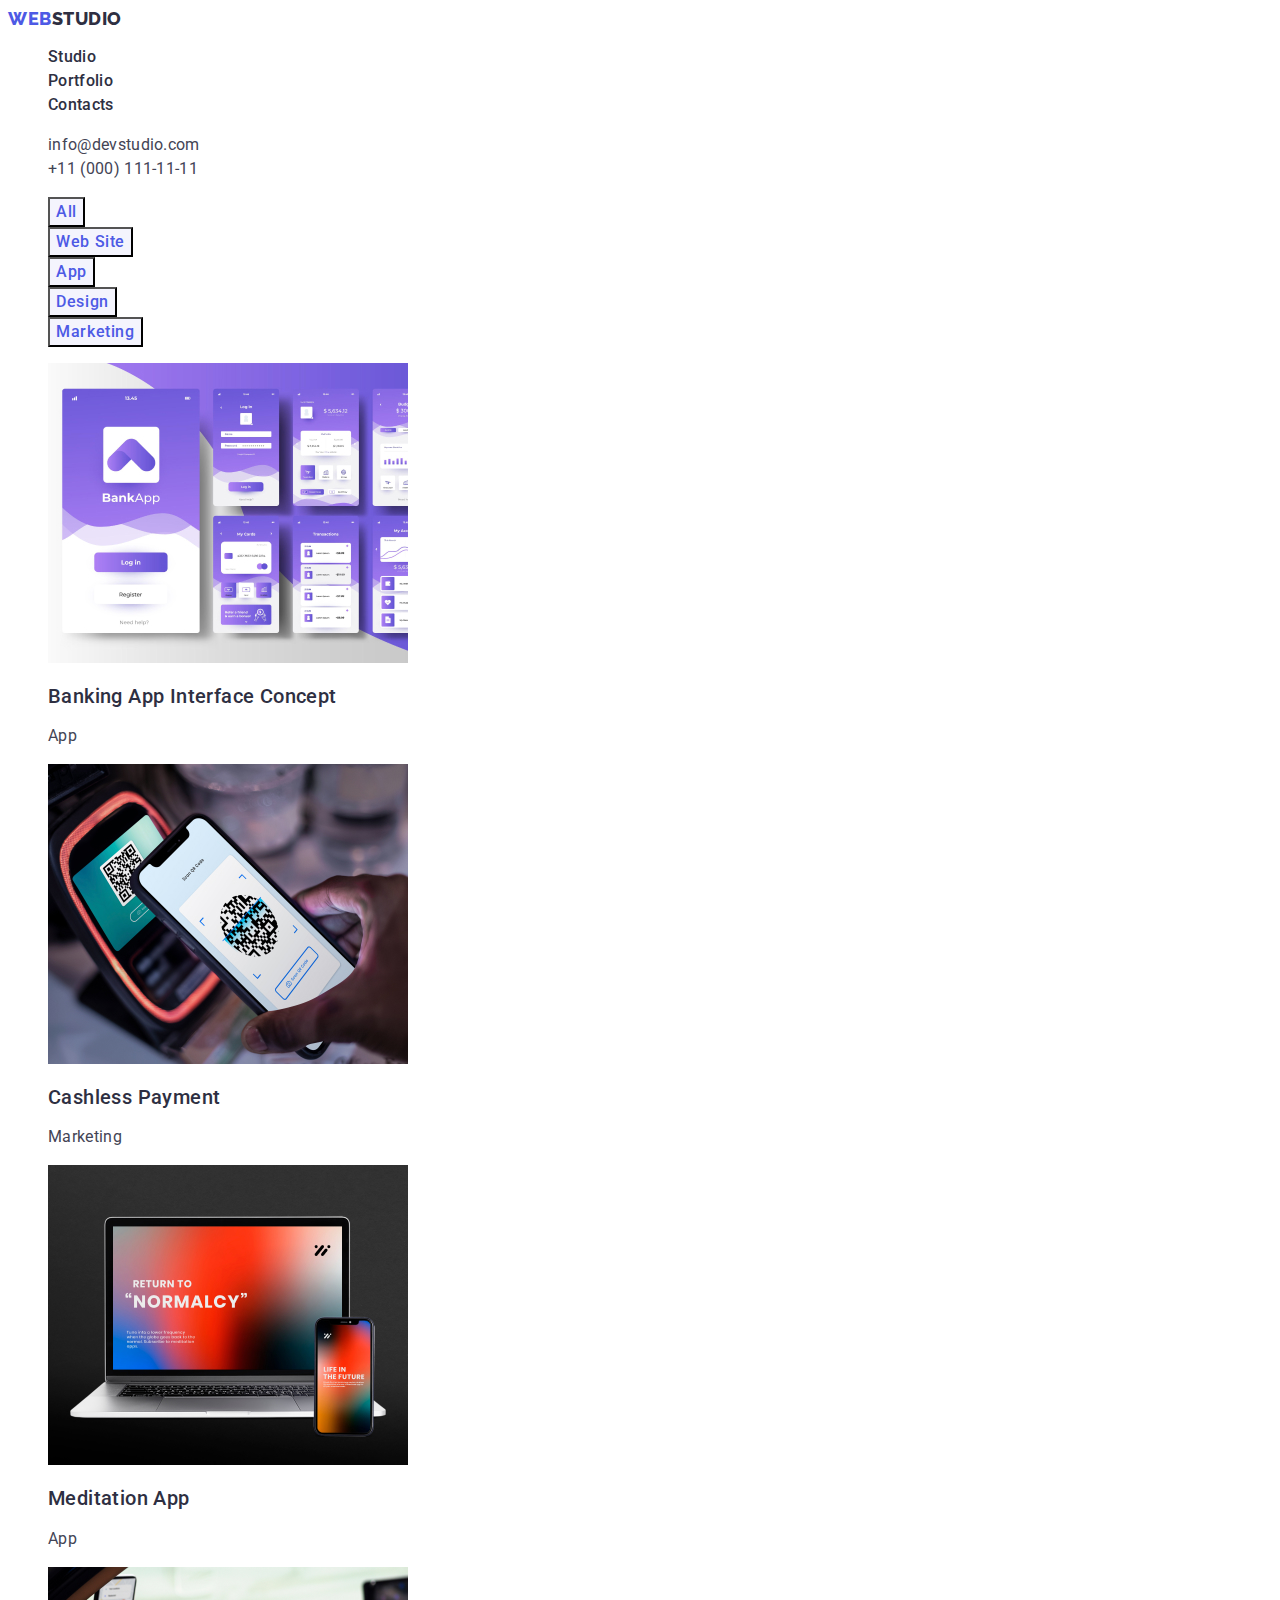
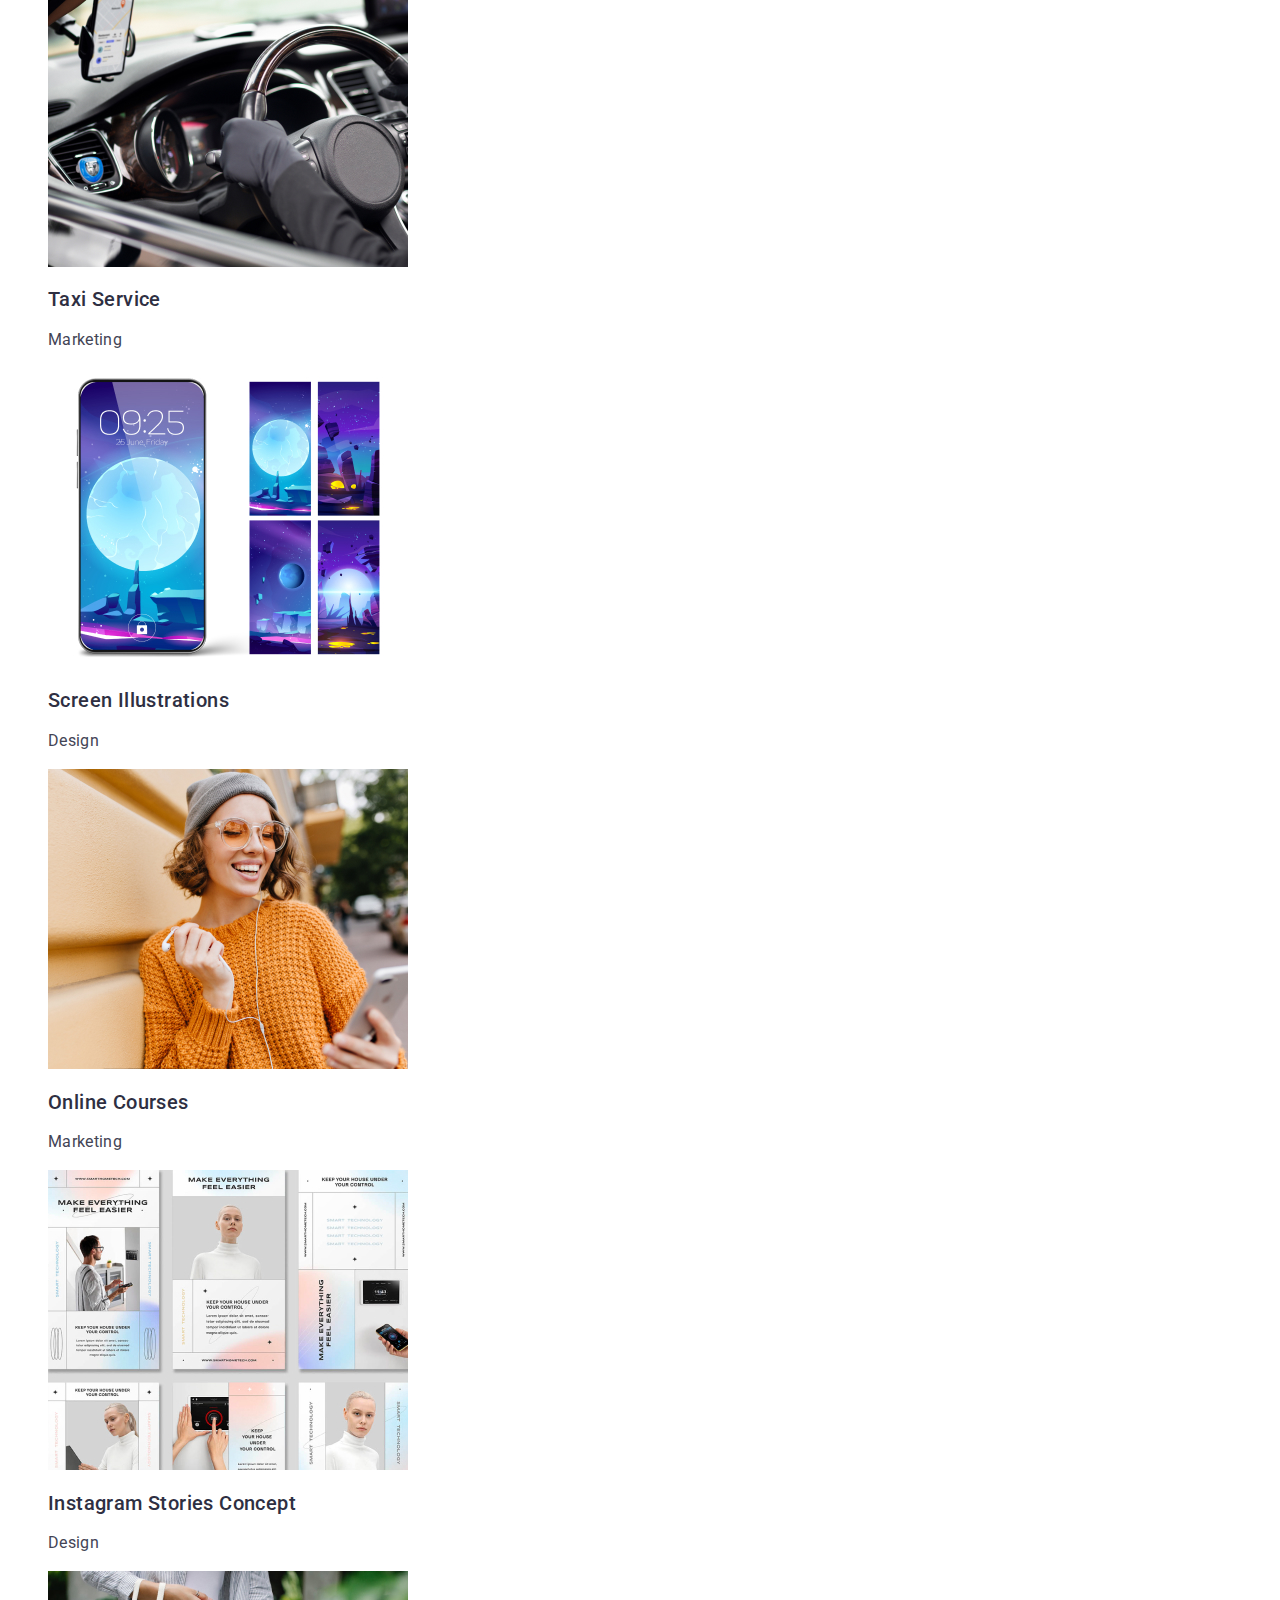
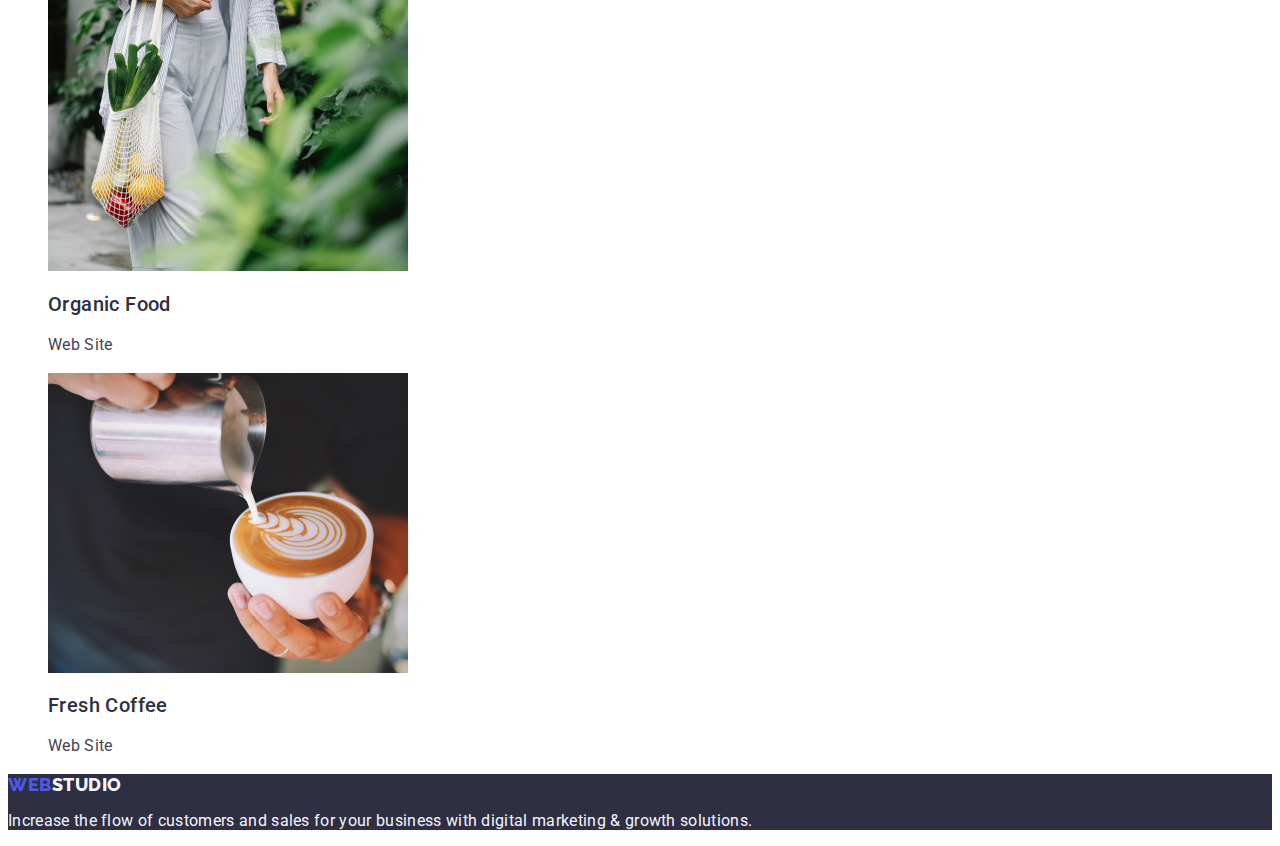
==== portfolio.html @ c773e826 "Initial commit" ====
<!DOCTYPE html>
<html lang="en">
  <head>
    <meta charset="UTF-8" />
    <meta http-equiv="X-UA-Compatible" content="IE=edge" />
    <meta name="viewport" content="width=device-width, initial-scale=1.0" />
    <title>Web Studio</title>
    <!-- Fonts styles -->
    <link rel="preconnect" href="https://fonts.googleapis.com" />
    <link rel="preconnect" href="https://fonts.gstatic.com" crossorigin />
    <link
      href="https://fonts.googleapis.com/css2?family=Raleway:wght@700&family=Roboto:wght@100;400;500&display=swap"
      rel="stylesheet"
    />
    <!-- Custom styles -->
    <link rel="stylesheet" href="./css/styles.css" />
  </head>
  <body>
    <!-- header-section -->
    <header class="header">
      <nav class="header-nav">
        <a class="logo-link link" href="./index.html"
          >Web<span class="web-logo">Studio</span></a
        >
        <ul class="header-nav-list list">
          <li class="header-nav-item">
            <a class="header-link link" href="./index.html">Studio</a>
          </li>
          <li class="header-nav-item">
            <a class="header-link link" href="./portfolio.html">Portfolio</a>
          </li>
          <li class="header-nav-item">
            <a class="header-link link" href="">Contacts</a>
          </li>
        </ul>
      </nav>
      <address class="header-address">
        <ul class="header-address-list list">
          <li class="header-link">
            <a class="header-link link address" href="mailto:info@devstudio.com"
              >info@devstudio.com</a
            >
          </li>
          <li class="header-link">
            <a class="header-link link address" href="tel:+110001111111"
              >+11 (000) 111-11-11</a
            >
          </li>
        </ul>
      </address>
    </header>
    <!-- main section -->
    <main>
      <section class="filter-section">
        <h1 hidden>Filter-button</h1>
        <ul class="button-list list">
          <li class="button-item link">
            <button type="button" class="filter-btn">All</button>
          </li>
          <li>
            <button type="button" class="filter-btn">Web Site</button>
          </li>
          <li>
            <button type="button" class="filter-btn">App</button>
          </li>
          <li>
            <button type="button" class="filter-btn">Design</button>
          </li>
          <li>
            <button type="button" class="filter-btn">Marketing</button>
          </li>
        </ul>
        <ul class="portfolio-list list">
          <li class="portfolio-list-item">
            <a class="portfolio-item link" href="">
              <img
                class="portfolio-img"
                src="./images/portfolio/img-1.jpg"
                width="360"
                height="300"
                alt="Banking App Interface Concept"
              />
              <h2 class="text-title">Banking App Interface Concept</h2>
              <p class="text">App</p>
            </a>
          </li>
          <li class="portfolio-list-item">
            <a class="portfolio-item link" href=""
              ><img
                class="portfolio-img"
                src="./images/portfolio/img-2.jpg"
                width="360"
                height="300"
                alt="Cashless Payment"
              />
              <h2 class="text-title">Cashless Payment</h2>
              <p class="text">Marketing</p>
            </a>
          </li>
          <li class="portfolio-list-item">
            <a class="portfolio-item link" href="">
              <img
                class="portfolio-img"
                src="./images/portfolio/img-3.jpg"
                width="360"
                height="300"
                alt="Meditation App"
              />
              <h2 class="text-title">Meditation App</h2>
              <p class="text">App</p>
              </a
            >
          </li>
          <li class="portfolio-list-item">
            <a class="portfolio-item link" href="">
              <img
                class="portfolio-img"
                src="./images/portfolio/img-4.jpg"
                width="360"
                height="300"
                alt="Taxi Service"
              />
              <h2 class="text-title">Taxi Service</h2>
              <p class="text">Marketing</p>
            </a>
          </li>
          <li class="portfolio-list-item">
            <a class="portfolio-item link" href=""
              ><img
                class="portfolio-img"
                src="./images/portfolio/img-5.jpg"
                width="360"
                height="300"
                alt="Screen Illustrations"
              />
              <h2 class="text-title">Screen Illustrations</h2>
              <p class="text">Design</p>
            </a>
          </li>
          <li class="portfolio-list-item">
            <a class="portfolio-item link" href="">
              <img
                class="portfolio-img"
                src="./images/portfolio/img-6.jpg"
                width="360"
                height="300"
                alt="Online Courses"
              />
              <h2 class="text-title">Online Courses</h2>
              <p class="text">Marketing</p>
            </a>
          </li>
          <li class="portfolio-list-item">
            <a class="portfolio-item link" href="">
              <img
                class="portfolio-img"
                src="./images/portfolio/img-7.jpg"
                width="360"
                height="300"
                alt="Instagram Stories Concept"
              />
              <h2 class="text-title">Instagram Stories Concept</h2>
              <p class="text">Design</p>
            </a>
          </li>
          <li class="portfolio-list-item">
            <a class="portfolio-item link" href="">
              <img
                class="portfolio-img"
                src="./images/portfolio/img-8.jpg"
                width="360"
                height="300"
                alt="Organic Food"
              />
              <h2 class="text-title">Organic Food</h2>
              <p class="text">Web Site</p>
            </a>
          </li>
          <li class="portfolio-list-item">
            <a class="portfolio-item link" href="">
              <img
                class="portfolio-img"
                src="./images/portfolio/img-9.jpg"
                width="360"
                height="300"
                alt="Fresh Coffee"
              />
              <h2 class="text-title">Fresh Coffee</h2>
              <p class="text">Web Site</p>
            </a>
          </li>
        </ul>
      </section>
    </main>
    <!-- footer -->
    <footer class="footer">
      <a class="logo-link link" href="./index.html"
        >Web<span class="footer-logo">Studio</span></a
      >
      <p class="footer-desc">
        Increase the flow of customers and sales for your business with digital
        marketing & growth solutions.
      </p>
    </footer>
  </body>
</html>
---- css/styles.css ----
:root {
  /* Fonts */
  --primary-font: Roboto, sans-serif;
  --second-font: Raleway, sans-serif;
  /* Color */
  --main-tx-cl: #434455;
  --background-cl: #ffffff;
  --web-logo-light: #f4f4fd;
  --link-cl: #2e2f42;
  --address-cl: #434455;
  --activ-cl: #404bbf;
  --hero-cl: #ffffff;
  --logo-cl: #4d5ae5;
}
/**
  |============================
  | Base styles
  |============================
*/
body {
  font-family: var(--primary-font);
  font-size: 16px;
  list-style: 1.5;
  letter-spacing: 0.02em;
  color: var(--main-tx-cl);
  background-color: var(--background-cl);
}
/* reset start */
.link {
  text-decoration: none;
}

.list {
  list-style: none;
}

/**
  |============================
  | Header
  |============================
*/
.logo-link {
  font-family: var(--second-font);
  font-style: normal;
  font-weight: 800;
  font-size: 18px;
  line-height: 1.17;
  display: flex;
  align-items: center;
  letter-spacing: 0.03em;
  text-transform: uppercase;
  color: var(--logo-cl);
}

.web-logo {
  font-family: "Raleway";
  font-style: normal;
  font-weight: 800;
  font-size: 18px;
  line-height: 1.17;
  display: flex;
  align-items: center;
  letter-spacing: 0.03em;
  text-transform: uppercase;
  color: var(--link-cl);
}

.header-link {
  font-family: "Roboto";
  font-style: normal;
  font-weight: 500;
  font-size: 16px;
  line-height: 1.5;
  letter-spacing: 0.02em;
  color: var(--link-cl);
}

.header-link:hover,
.header-link:focus {
  color: var(--activ-cl);
}

.header-address {
  font-style: normal;
  line-height: 1.5;
  color: var(--address-cl);
}

.header-address > .header-link {
  color: var(--address-cl);
}

.header-mail:hover,
.header-mail:focus {
  color: var(--activ-cl);
}

/**
  |============================
  | Hero
  |============================
*/

.hero-section {
  background-color: var(--link-cl);
}
.hero-title {
  font-size: 56px;
  line-height: 1.07;
  text-align: center;
  letter-spacing: 0.02em;
  color: var(--hero-cl);
}

.hero-btn {
  background: #4d5ae5;
  font-family: var(--primary-font);
  font-weight: 500;
  font-size: 16px;
  line-height: 1.5;
  letter-spacing: 0.04em;
  color: var(--hero-cl);
  cursor: pointer;
}

.address {
  color: var(--address-cl);
  font-weight: 400;
}

.hero-btn:hover,
.hero-btn:focus {
  color: var(--hero-cl);
  background-color: var(--activ-cl);
}

/**
  |============================
  | About
  |============================
*/
.about-heading {
  font-weight: 500;
  font-size: 20px;
  line-height: 1.2;
  letter-spacing: 0.02em;
  color: var(--link-cl);
}
.about-desc {
  line-height: 1.5;
}

/**
  |============================
  | Portfolio
  |============================
*/

.portfolio-title {
  font-size: 36px;
  line-height: 1.11;
  text-align: center;
  text-transform: capitalize;
  color: var(--link-cl);
}

/**
  |============================
  | Team
  |============================
*/

.team {
  background: #f4f4fd;
}
.team-title {
  font-size: 36px;
  line-height: 1.11;
  text-align: center;
  letter-spacing: 0.02em;
  text-transform: capitalize;
  color: var(--link-cl);
}

.team-list-item {
  background-color: #ffffff;
}
.team-name {
  font-weight: 500;
  font-size: 20px;
  line-height: 1.2;
  letter-spacing: 0.02em;
  color: var(--link-cl);
}
.team-desc {
  line-height: 1.5;
}

/**
  |============================
  | Footer
  |============================
*/
.footer {
  color: var(--web-logo-light);
  background-color: var(--link-cl);
}

.footer-logo {
  color: var(--web-logo-light);
}

/**
  |============================
  | Portfolio section
  |============================
*/

.filter-btn {
  font-family: var(--primary-font);
  font-weight: 500;
  font-size: 16px;
  line-height: 1.5;
  letter-spacing: 0.04em;
  color: var(--logo-cl);
  background-color: var(--web-logo-light);
  cursor: pointer;
}

.filter-btn:hover,
.filter-btn:focus {
  color: var(--background-cl);
  background-color: var(--activ-cl);
}

.text-title{
font-weight: 500;
font-size: 20px;
line-height: 1.2;
letter-spacing: 0.02em;
color:var(--link-cl);
}

.text{
line-height: 1.5;
color:var(--main-tx-cl)
}
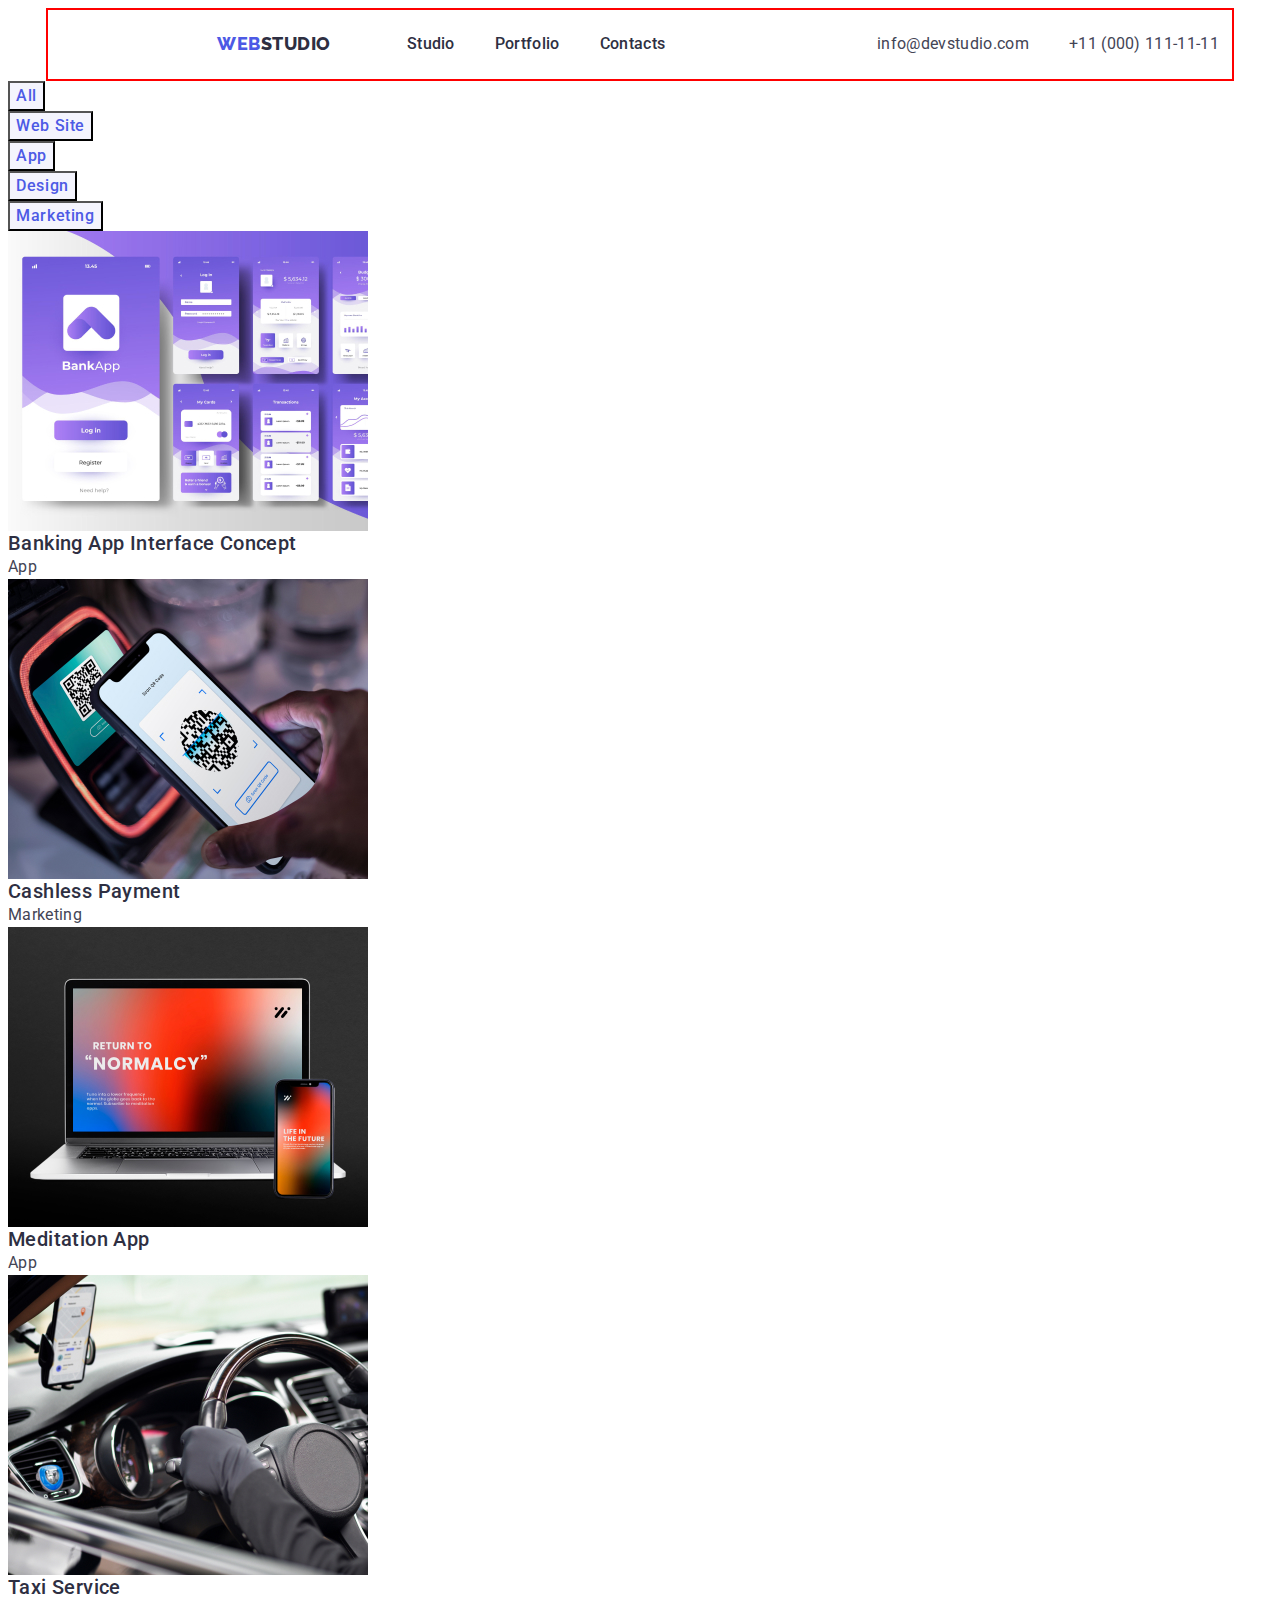
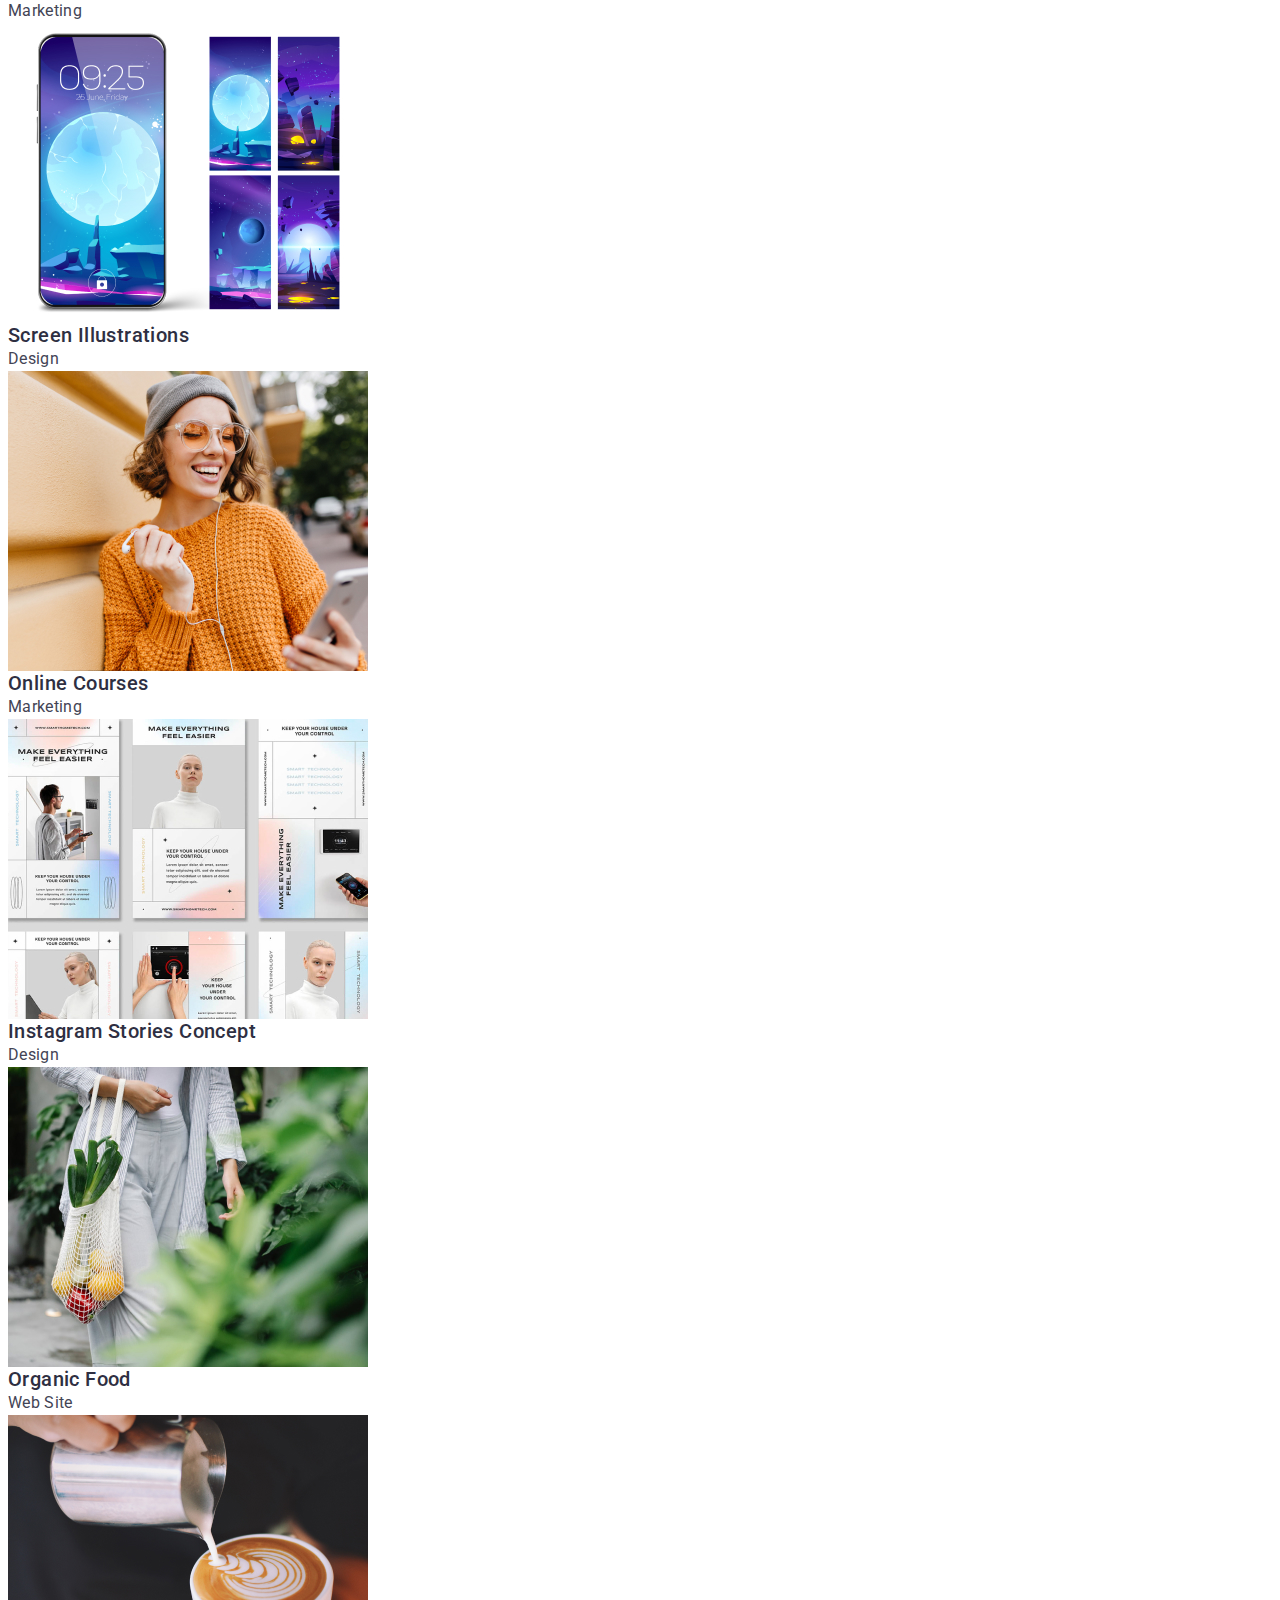
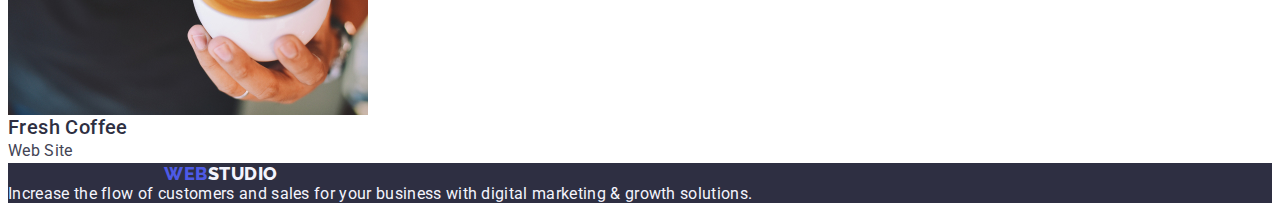
==== commit fcb1c27a: "header portfol" ====
--- a/portfolio.html
+++ b/portfolio.html
@@ -12,42 +12,54 @@
       href="https://fonts.googleapis.com/css2?family=Raleway:wght@700&family=Roboto:wght@100;400;500&display=swap"
       rel="stylesheet"
     />
+    <!-- Normalize -->
+    <link
+      rel="stylesheet"
+      href="https://cdnjs.cloudflare.com/ajax/libs/modern-normalize/1.1.0/modern-normalize.min.css"
+      integrity="sha512-wpPYUAdjBVSE4KJnH1VR1HeZfpl1ub8YT/NKx4PuQ5NmX2tKuGu6U/JRp5y+Y8XG2tV+wKQpNHVUX03MfMFn9Q=="
+      crossorigin="anonymous"
+      referrerpolicy="no-referrer"
+    />
     <!-- Custom styles -->
     <link rel="stylesheet" href="./css/styles.css" />
   </head>
   <body>
     <!-- header-section -->
     <header class="header">
-      <nav class="header-nav">
-        <a class="logo-link link" href="./index.html"
-          >Web<span class="web-logo">Studio</span></a
-        >
-        <ul class="header-nav-list list">
-          <li class="header-nav-item">
-            <a class="header-link link" href="./index.html">Studio</a>
-          </li>
-          <li class="header-nav-item">
-            <a class="header-link link" href="./portfolio.html">Portfolio</a>
-          </li>
-          <li class="header-nav-item">
-            <a class="header-link link" href="">Contacts</a>
-          </li>
-        </ul>
-      </nav>
-      <address class="header-address">
-        <ul class="header-address-list list">
-          <li class="header-link">
-            <a class="header-link link address" href="mailto:info@devstudio.com"
-              >info@devstudio.com</a
-            >
-          </li>
-          <li class="header-link">
-            <a class="header-link link address" href="tel:+110001111111"
-              >+11 (000) 111-11-11</a
-            >
-          </li>
-        </ul>
-      </address>
+      <div class="header-container container">
+        <nav class="header-nav">
+          <a class="logo-link link" href="./index.html"
+            >Web<span class="web-logo">Studio</span></a
+          >
+          <ul class="header-nav-list list">
+            <li class="header-nav-item">
+              <a class="header-link link" href="./index.html">Studio</a>
+            </li>
+            <li class="header-nav-item">
+              <a class="header-link link" href="./portfolio.html">Portfolio</a>
+            </li>
+            <li class="header-nav-item">
+              <a class="header-link link" href="">Contacts</a>
+            </li>
+          </ul>
+        </nav>
+        <address class="header-address">
+          <ul class="header-address-list list">
+            <li class="header-link">
+              <a
+                class="header-link link address"
+                href="mailto:info@devstudio.com"
+                >info@devstudio.com</a
+              >
+            </li>
+            <li class="header-link">
+              <a class="header-link link address" href="tel:+110001111111"
+                >+11 (000) 111-11-11</a
+              >
+            </li>
+          </ul>
+        </address>
+      </div>
     </header>
     <!-- main section -->
     <main>
--- a/css/styles.css
+++ b/css/styles.css
@@ -26,12 +26,41 @@
   background-color: var(--background-cl);
 }
 /* reset start */
+h1,
+h2,
+h3,
+h4,
+h5,
+h6,
+p {
+  margin: 0;
+}
+
+img {
+  display: block;
+}
+
 .link {
   text-decoration: none;
 }
 
 .list {
   list-style: none;
+  padding: 0;
+  margin: 0;
+}
+
+button {
+  cursor: pointer;
+}
+
+.container {
+  width: 1158px;
+  padding: 0 15px;
+  margin: 0 auto;
+
+  outline: 2px solid red;
+  outline-offset: -2px;
 }
 
 /**
@@ -50,7 +79,29 @@
   letter-spacing: 0.03em;
   text-transform: uppercase;
   color: var(--logo-cl);
-}
+  margin-left: 156px;
+  margin-right: 76px;
+}
+
+
+.header-nav {
+  display: flex;
+  align-items: center;
+}
+
+.header-nav-list{
+  display: flex;
+  gap: 40px;
+}
+
+.header-nav-item{
+  padding: 24px 0;
+}
+
+
+
+
+
 
 .web-logo {
   font-family: "Raleway";
@@ -84,7 +135,14 @@
   font-style: normal;
   line-height: 1.5;
   color: var(--address-cl);
-}
+  margin-left: auto;
+}
+
+.header-address-list{
+  display: flex;
+  gap: 40px;
+} 
+
 
 .header-address > .header-link {
   color: var(--address-cl);
@@ -93,6 +151,12 @@
 .header-mail:hover,
 .header-mail:focus {
   color: var(--activ-cl);
+}
+
+.header-container {
+  display: flex;
+  align-items: center;
+  border-bottom: 1px solid #e7e9fc;
 }
 
 /**
@@ -233,15 +297,15 @@
   background-color: var(--activ-cl);
 }
 
-.text-title{
-font-weight: 500;
-font-size: 20px;
-line-height: 1.2;
-letter-spacing: 0.02em;
-color:var(--link-cl);
-}
-
-.text{
-line-height: 1.5;
-color:var(--main-tx-cl)
-}
+.text-title {
+  font-weight: 500;
+  font-size: 20px;
+  line-height: 1.2;
+  letter-spacing: 0.02em;
+  color: var(--link-cl);
+}
+
+.text {
+  line-height: 1.5;
+  color: var(--main-tx-cl);
+}
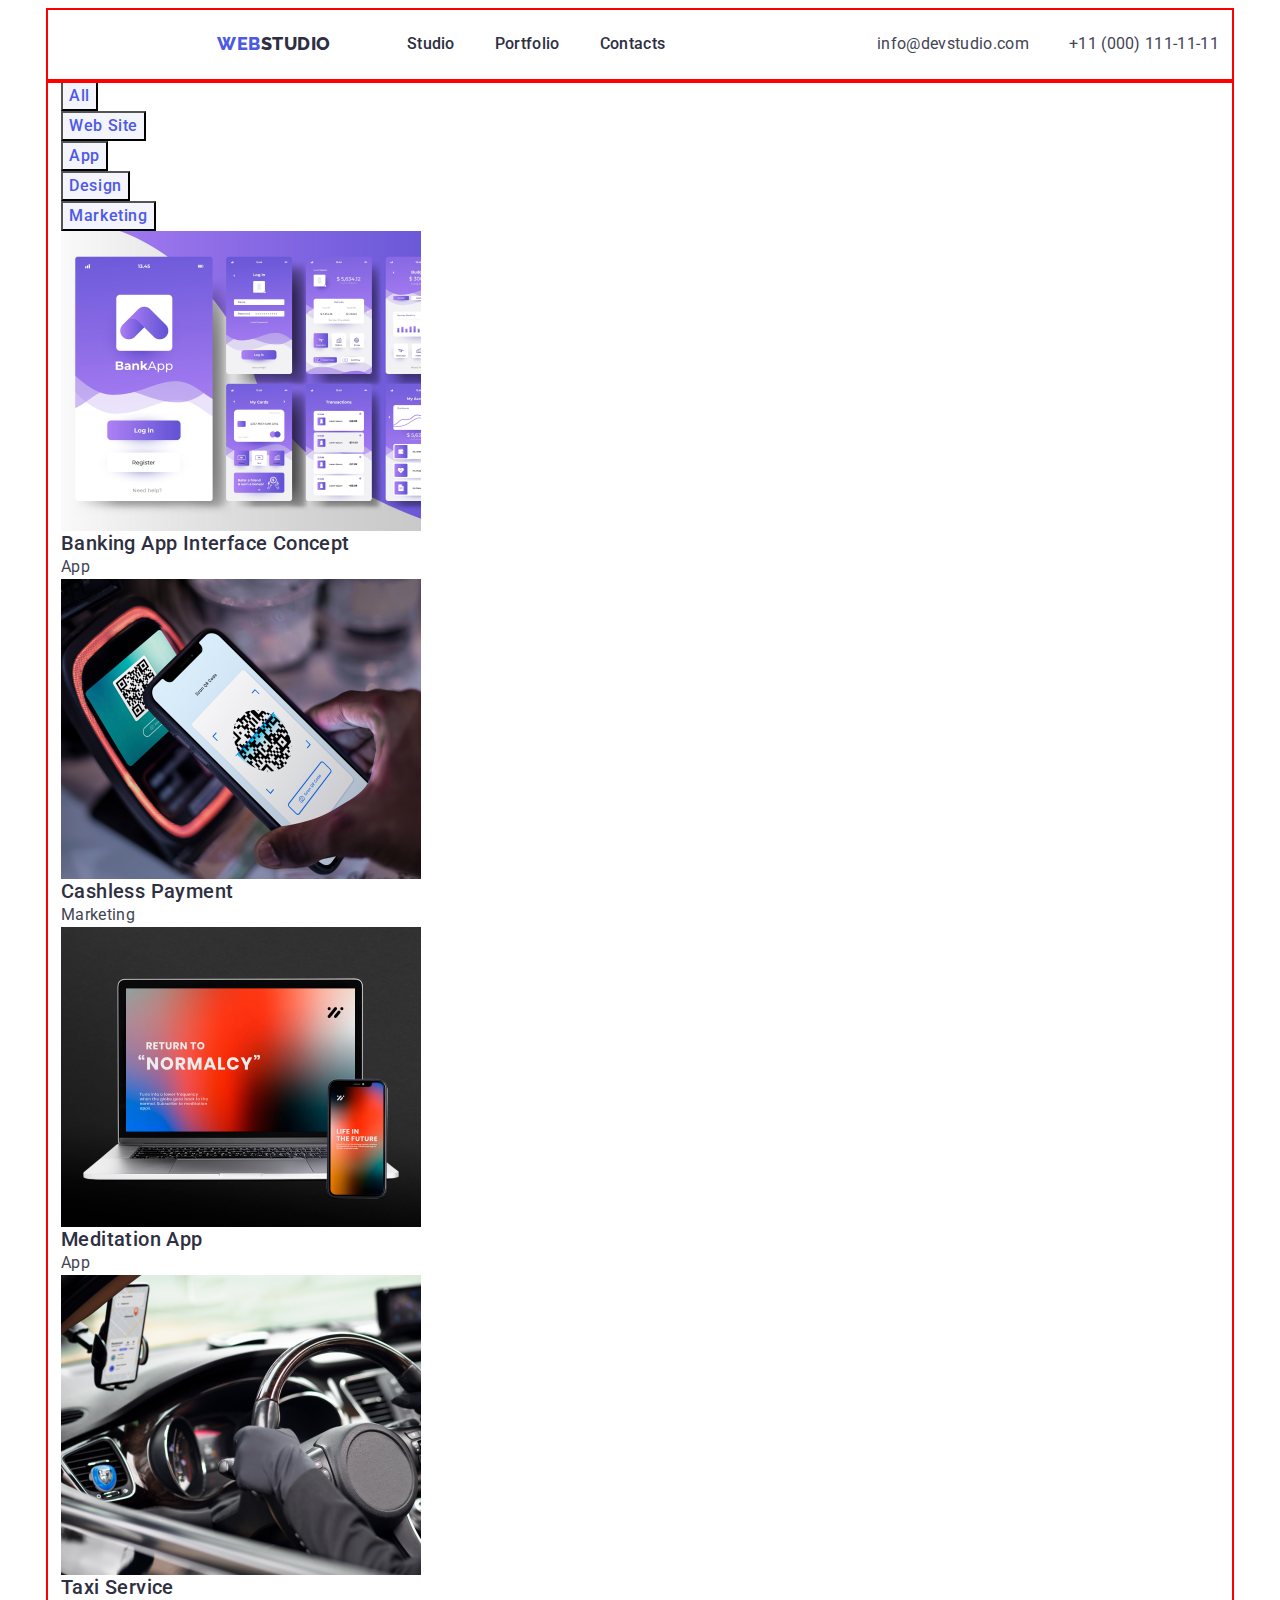
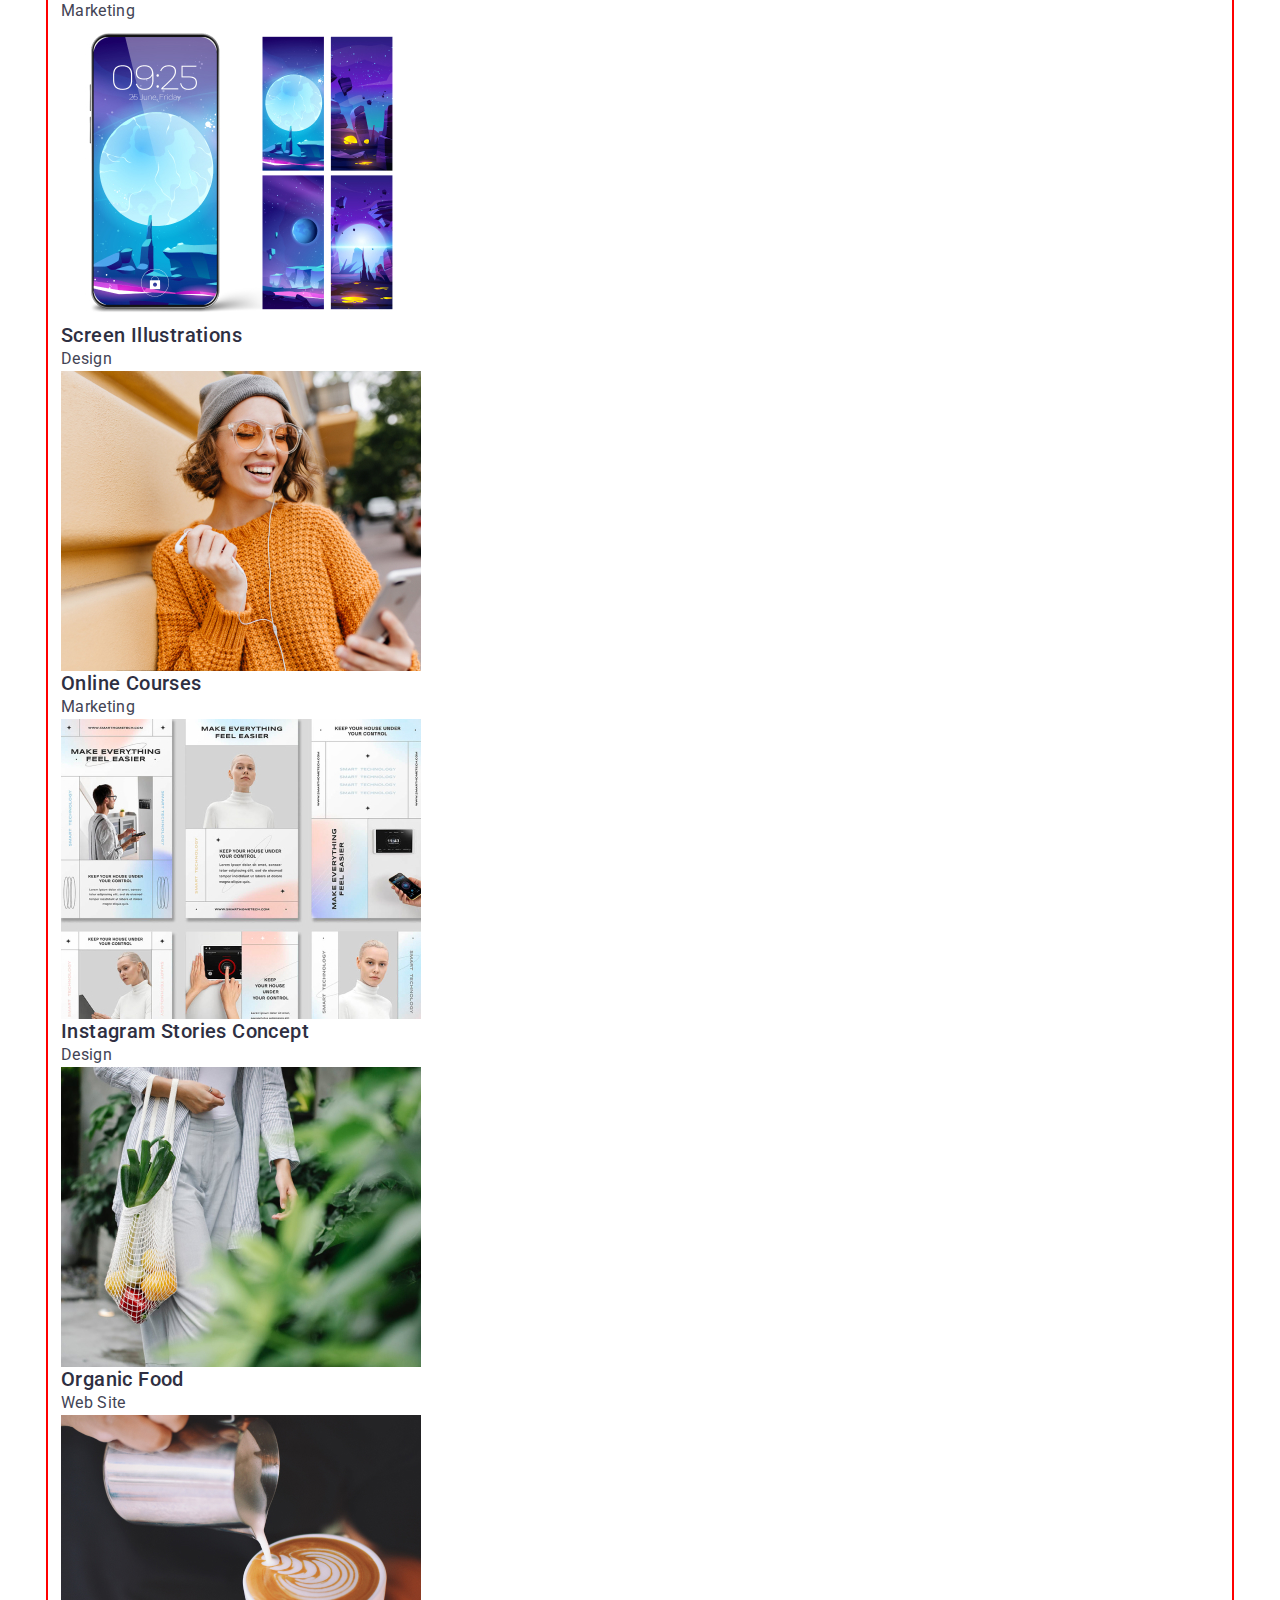
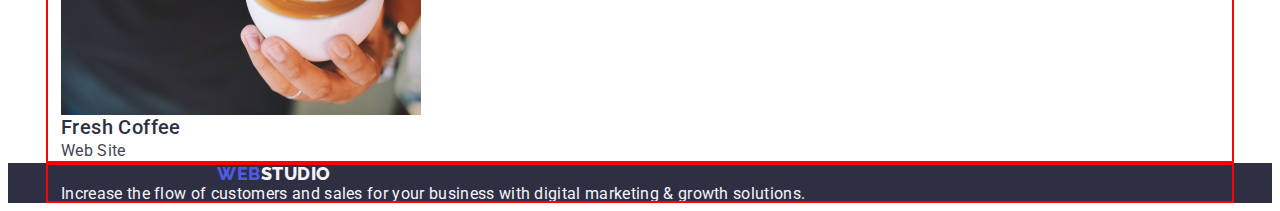
==== commit ba5de0a2: "Update portfolio.html" ====
--- a/portfolio.html
+++ b/portfolio.html
@@ -64,155 +64,159 @@
     <!-- main section -->
     <main>
       <section class="filter-section">
-        <h1 hidden>Filter-button</h1>
-        <ul class="button-list list">
-          <li class="button-item link">
-            <button type="button" class="filter-btn">All</button>
-          </li>
-          <li>
-            <button type="button" class="filter-btn">Web Site</button>
-          </li>
-          <li>
-            <button type="button" class="filter-btn">App</button>
-          </li>
-          <li>
-            <button type="button" class="filter-btn">Design</button>
-          </li>
-          <li>
-            <button type="button" class="filter-btn">Marketing</button>
-          </li>
-        </ul>
-        <ul class="portfolio-list list">
-          <li class="portfolio-list-item">
-            <a class="portfolio-item link" href="">
-              <img
-                class="portfolio-img"
-                src="./images/portfolio/img-1.jpg"
-                width="360"
-                height="300"
-                alt="Banking App Interface Concept"
-              />
-              <h2 class="text-title">Banking App Interface Concept</h2>
-              <p class="text">App</p>
-            </a>
-          </li>
-          <li class="portfolio-list-item">
-            <a class="portfolio-item link" href=""
-              ><img
-                class="portfolio-img"
-                src="./images/portfolio/img-2.jpg"
-                width="360"
-                height="300"
-                alt="Cashless Payment"
-              />
-              <h2 class="text-title">Cashless Payment</h2>
-              <p class="text">Marketing</p>
-            </a>
-          </li>
-          <li class="portfolio-list-item">
-            <a class="portfolio-item link" href="">
-              <img
-                class="portfolio-img"
-                src="./images/portfolio/img-3.jpg"
-                width="360"
-                height="300"
-                alt="Meditation App"
-              />
-              <h2 class="text-title">Meditation App</h2>
-              <p class="text">App</p>
-              </a
-            >
-          </li>
-          <li class="portfolio-list-item">
-            <a class="portfolio-item link" href="">
-              <img
-                class="portfolio-img"
-                src="./images/portfolio/img-4.jpg"
-                width="360"
-                height="300"
-                alt="Taxi Service"
-              />
-              <h2 class="text-title">Taxi Service</h2>
-              <p class="text">Marketing</p>
-            </a>
-          </li>
-          <li class="portfolio-list-item">
-            <a class="portfolio-item link" href=""
-              ><img
-                class="portfolio-img"
-                src="./images/portfolio/img-5.jpg"
-                width="360"
-                height="300"
-                alt="Screen Illustrations"
-              />
-              <h2 class="text-title">Screen Illustrations</h2>
-              <p class="text">Design</p>
-            </a>
-          </li>
-          <li class="portfolio-list-item">
-            <a class="portfolio-item link" href="">
-              <img
-                class="portfolio-img"
-                src="./images/portfolio/img-6.jpg"
-                width="360"
-                height="300"
-                alt="Online Courses"
-              />
-              <h2 class="text-title">Online Courses</h2>
-              <p class="text">Marketing</p>
-            </a>
-          </li>
-          <li class="portfolio-list-item">
-            <a class="portfolio-item link" href="">
-              <img
-                class="portfolio-img"
-                src="./images/portfolio/img-7.jpg"
-                width="360"
-                height="300"
-                alt="Instagram Stories Concept"
-              />
-              <h2 class="text-title">Instagram Stories Concept</h2>
-              <p class="text">Design</p>
-            </a>
-          </li>
-          <li class="portfolio-list-item">
-            <a class="portfolio-item link" href="">
-              <img
-                class="portfolio-img"
-                src="./images/portfolio/img-8.jpg"
-                width="360"
-                height="300"
-                alt="Organic Food"
-              />
-              <h2 class="text-title">Organic Food</h2>
-              <p class="text">Web Site</p>
-            </a>
-          </li>
-          <li class="portfolio-list-item">
-            <a class="portfolio-item link" href="">
-              <img
-                class="portfolio-img"
-                src="./images/portfolio/img-9.jpg"
-                width="360"
-                height="300"
-                alt="Fresh Coffee"
-              />
-              <h2 class="text-title">Fresh Coffee</h2>
-              <p class="text">Web Site</p>
-            </a>
-          </li>
-        </ul>
+        <div class="container">
+          <h1 hidden>Filter-button</h1>
+          <ul class="button-list list">
+            <li class="button-item link">
+              <button type="button" class="filter-btn">All</button>
+            </li>
+            <li>
+              <button type="button" class="filter-btn">Web Site</button>
+            </li>
+            <li>
+              <button type="button" class="filter-btn">App</button>
+            </li>
+            <li>
+              <button type="button" class="filter-btn">Design</button>
+            </li>
+            <li>
+              <button type="button" class="filter-btn">Marketing</button>
+            </li>
+          </ul>
+          <ul class="portfolio-list list">
+            <li class="portfolio-list-item">
+              <a class="portfolio-item link" href="">
+                <img
+                  class="portfolio-img"
+                  src="./images/portfolio/img-1.jpg"
+                  width="360"
+                  height="300"
+                  alt="Banking App Interface Concept"
+                />
+                <h2 class="text-title">Banking App Interface Concept</h2>
+                <p class="text">App</p>
+              </a>
+            </li>
+            <li class="portfolio-list-item">
+              <a class="portfolio-item link" href=""
+                ><img
+                  class="portfolio-img"
+                  src="./images/portfolio/img-2.jpg"
+                  width="360"
+                  height="300"
+                  alt="Cashless Payment"
+                />
+                <h2 class="text-title">Cashless Payment</h2>
+                <p class="text">Marketing</p>
+              </a>
+            </li>
+            <li class="portfolio-list-item">
+              <a class="portfolio-item link" href="">
+                <img
+                  class="portfolio-img"
+                  src="./images/portfolio/img-3.jpg"
+                  width="360"
+                  height="300"
+                  alt="Meditation App"
+                />
+                <h2 class="text-title">Meditation App</h2>
+                <p class="text">App</p>
+                </a
+              >
+            </li>
+            <li class="portfolio-list-item">
+              <a class="portfolio-item link" href="">
+                <img
+                  class="portfolio-img"
+                  src="./images/portfolio/img-4.jpg"
+                  width="360"
+                  height="300"
+                  alt="Taxi Service"
+                />
+                <h2 class="text-title">Taxi Service</h2>
+                <p class="text">Marketing</p>
+              </a>
+            </li>
+            <li class="portfolio-list-item">
+              <a class="portfolio-item link" href=""
+                ><img
+                  class="portfolio-img"
+                  src="./images/portfolio/img-5.jpg"
+                  width="360"
+                  height="300"
+                  alt="Screen Illustrations"
+                />
+                <h2 class="text-title">Screen Illustrations</h2>
+                <p class="text">Design</p>
+              </a>
+            </li>
+            <li class="portfolio-list-item">
+              <a class="portfolio-item link" href="">
+                <img
+                  class="portfolio-img"
+                  src="./images/portfolio/img-6.jpg"
+                  width="360"
+                  height="300"
+                  alt="Online Courses"
+                />
+                <h2 class="text-title">Online Courses</h2>
+                <p class="text">Marketing</p>
+              </a>
+            </li>
+            <li class="portfolio-list-item">
+              <a class="portfolio-item link" href="">
+                <img
+                  class="portfolio-img"
+                  src="./images/portfolio/img-7.jpg"
+                  width="360"
+                  height="300"
+                  alt="Instagram Stories Concept"
+                />
+                <h2 class="text-title">Instagram Stories Concept</h2>
+                <p class="text">Design</p>
+              </a>
+            </li>
+            <li class="portfolio-list-item">
+              <a class="portfolio-item link" href="">
+                <img
+                  class="portfolio-img"
+                  src="./images/portfolio/img-8.jpg"
+                  width="360"
+                  height="300"
+                  alt="Organic Food"
+                />
+                <h2 class="text-title">Organic Food</h2>
+                <p class="text">Web Site</p>
+              </a>
+            </li>
+            <li class="portfolio-list-item">
+              <a class="portfolio-item link" href="">
+                <img
+                  class="portfolio-img"
+                  src="./images/portfolio/img-9.jpg"
+                  width="360"
+                  height="300"
+                  alt="Fresh Coffee"
+                />
+                <h2 class="text-title">Fresh Coffee</h2>
+                <p class="text">Web Site</p>
+              </a>
+            </li>
+          </ul>
+        </div>
       </section>
     </main>
     <!-- footer -->
     <footer class="footer">
-      <a class="logo-link link" href="./index.html"
-        >Web<span class="footer-logo">Studio</span></a
-      >
-      <p class="footer-desc">
-        Increase the flow of customers and sales for your business with digital
-        marketing & growth solutions.
-      </p>
+      <div class="container">
+        <a class="logo-link link" href="./index.html"
+          >Web<span class="footer-logo">Studio</span></a
+        >
+        <p class="footer-desc">
+          Increase the flow of customers and sales for your business with digital
+          marketing & growth solutions.
+        </p>
+      </div>
     </footer>
   </body>
 </html>
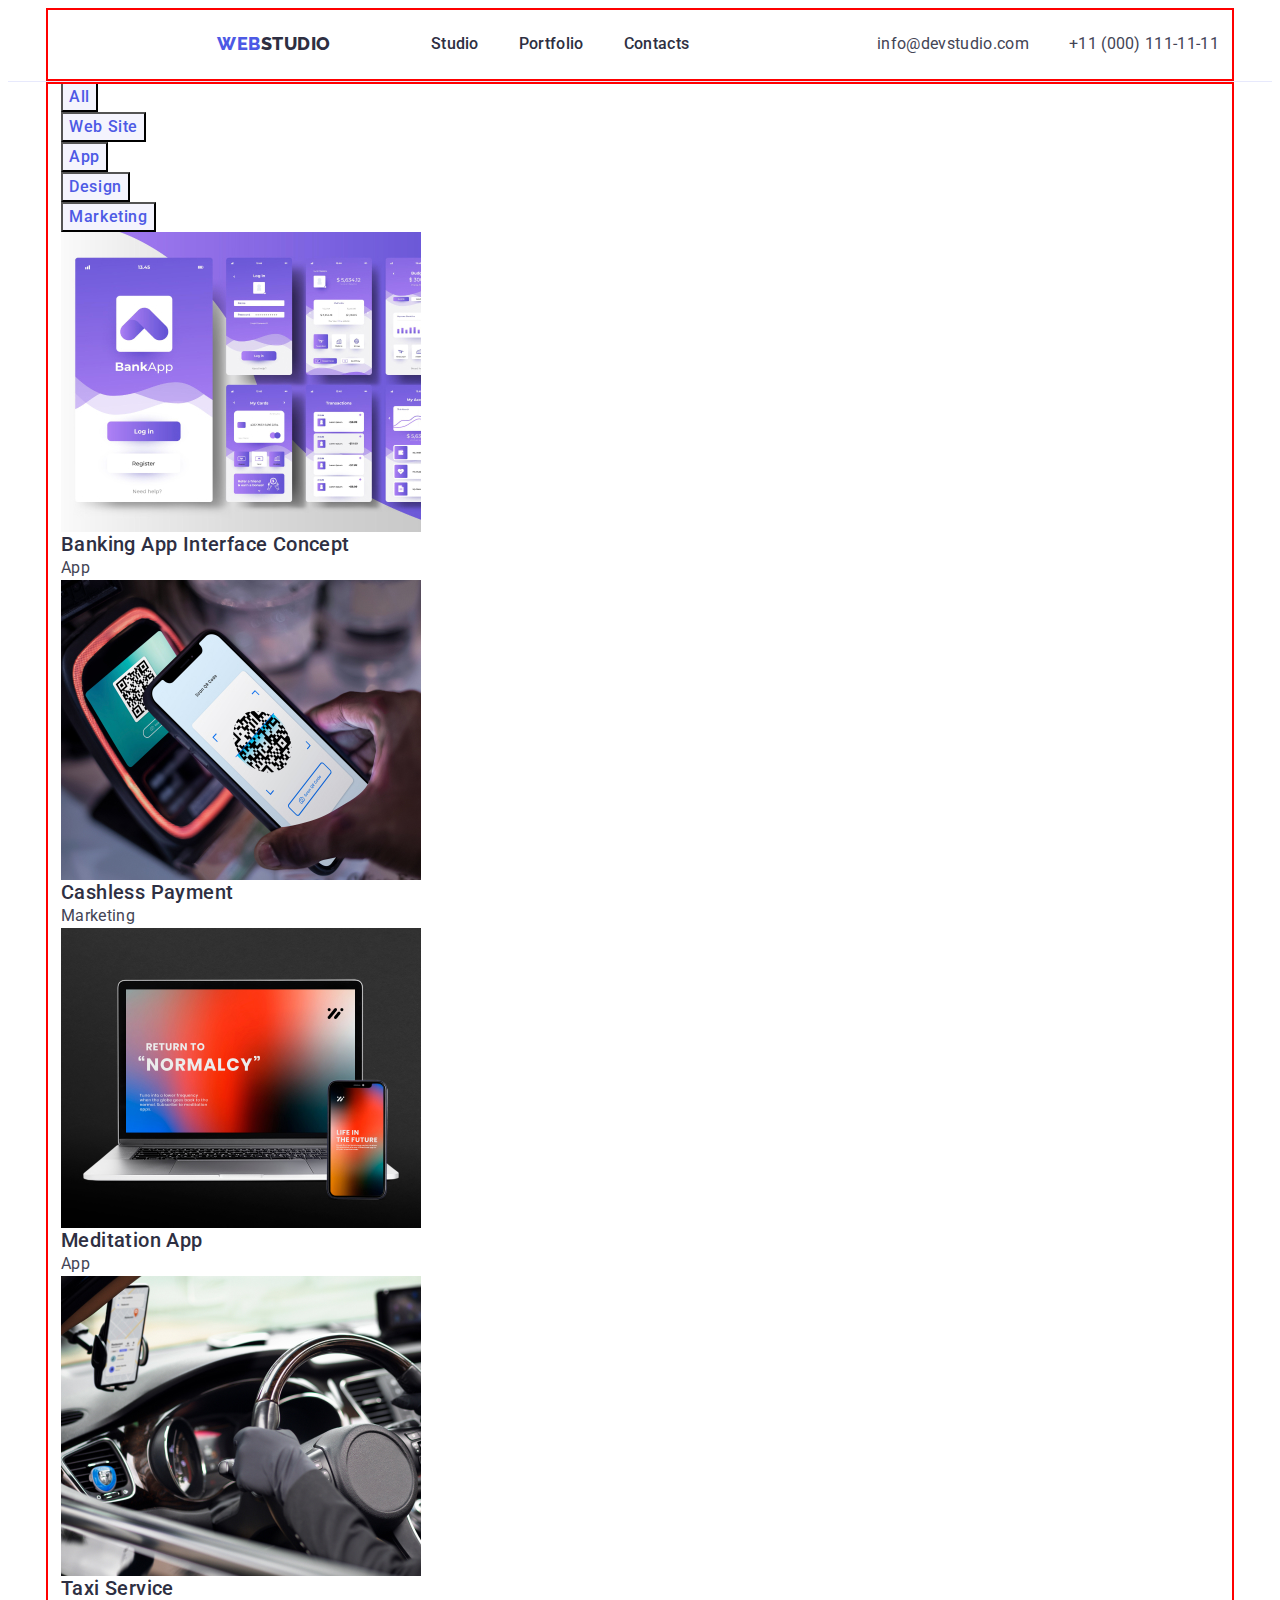
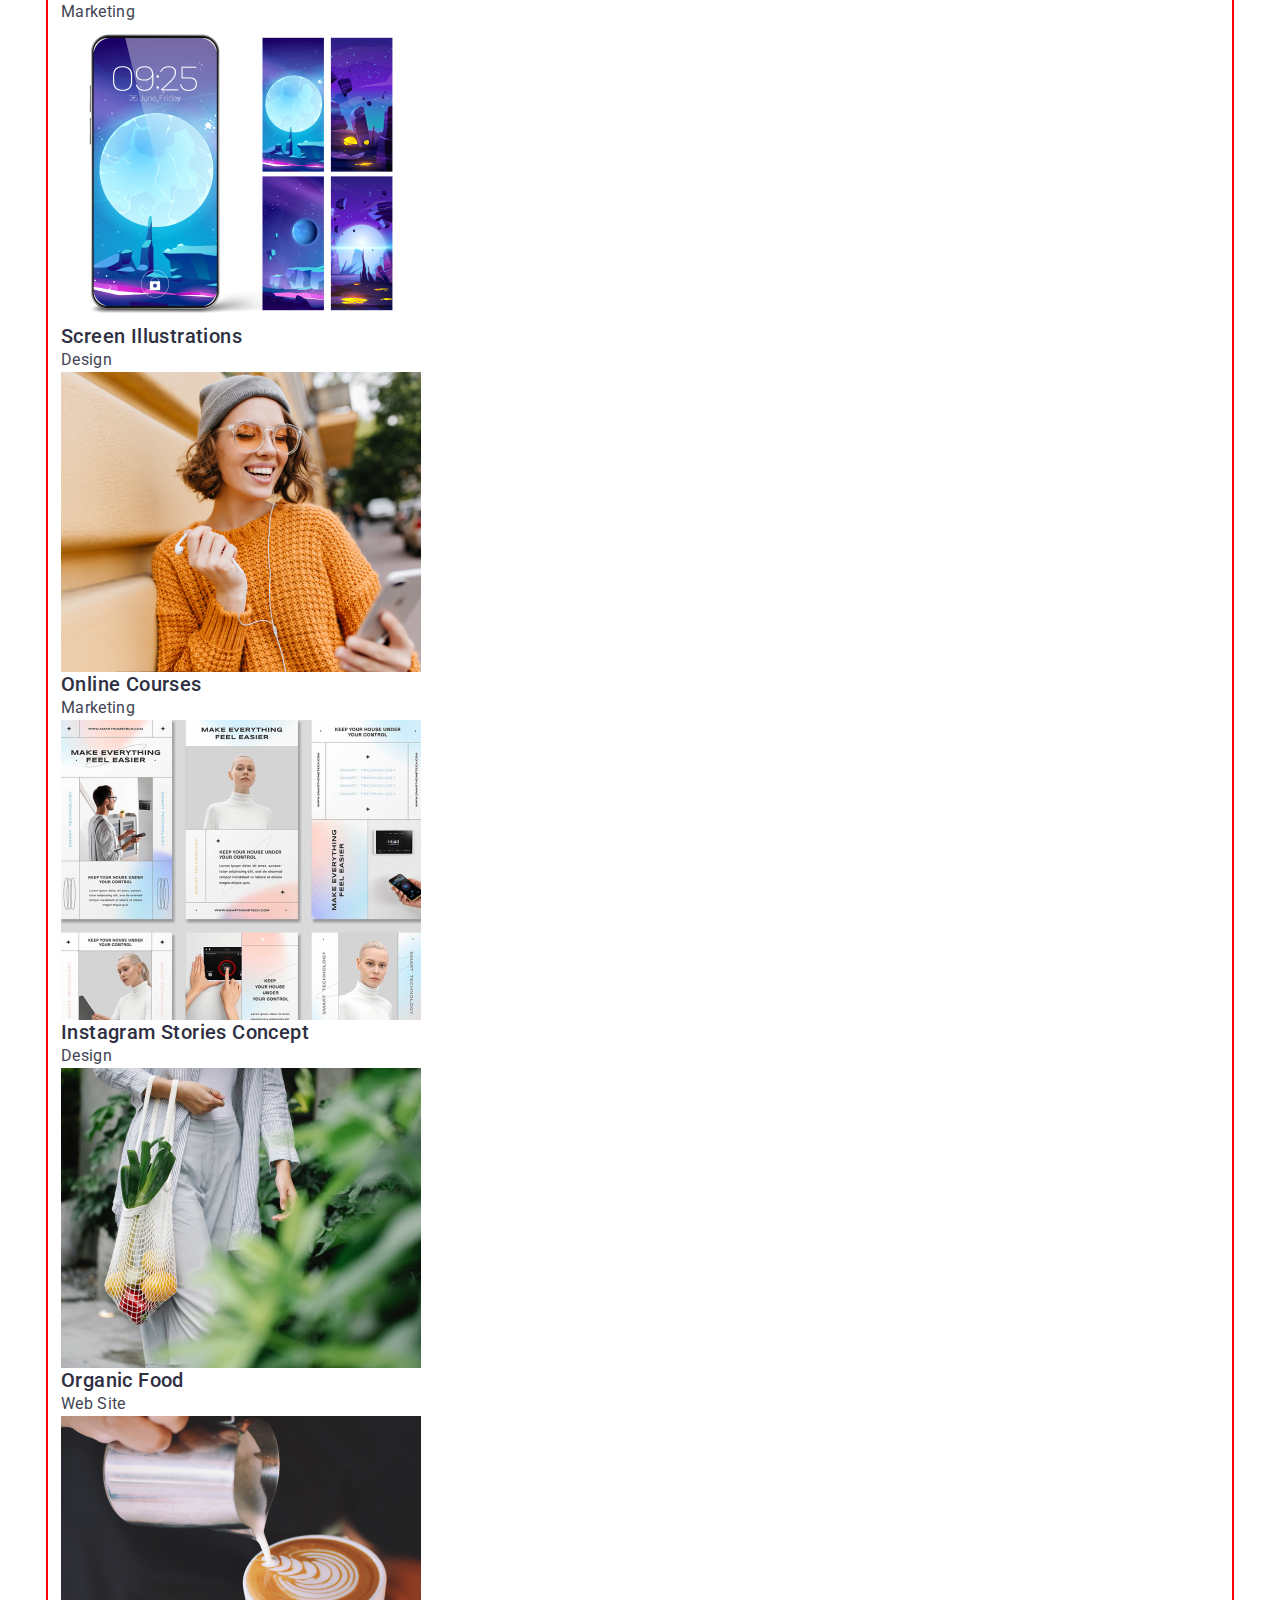
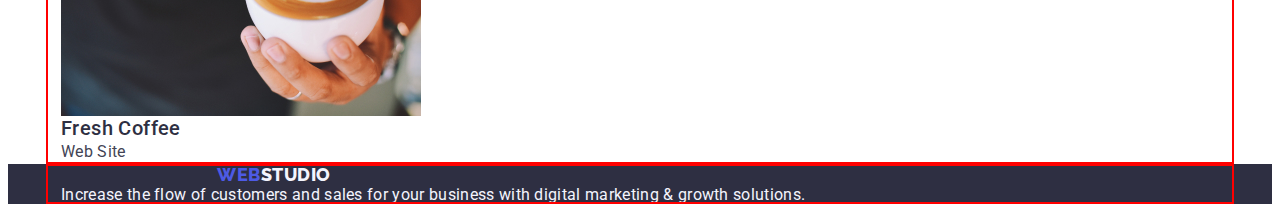
==== commit 3e20c841: "header section" ====
--- a/portfolio.html
+++ b/portfolio.html
@@ -25,7 +25,7 @@
   </head>
   <body>
     <!-- header-section -->
-    <header class="header">
+    <header class="header-top">
       <div class="header-container container">
         <nav class="header-nav">
           <a class="logo-link link" href="./index.html"
@@ -121,8 +121,7 @@
                 />
                 <h2 class="text-title">Meditation App</h2>
                 <p class="text">App</p>
-                </a
-              >
+              </a>
             </li>
             <li class="portfolio-list-item">
               <a class="portfolio-item link" href="">
@@ -213,8 +212,8 @@
           >Web<span class="footer-logo">Studio</span></a
         >
         <p class="footer-desc">
-          Increase the flow of customers and sales for your business with digital
-          marketing & growth solutions.
+          Increase the flow of customers and sales for your business with
+          digital marketing & growth solutions.
         </p>
       </div>
     </footer>
--- a/css/styles.css
+++ b/css/styles.css
@@ -83,6 +83,9 @@
   margin-right: 76px;
 }
 
+.header-top{
+  border-bottom: 1px solid #e7e9fc;
+}
 
 .header-nav {
   display: flex;
@@ -92,12 +95,8 @@
 .header-nav-list{
   display: flex;
   gap: 40px;
-}
-
-.header-nav-item{
-  padding: 24px 0;
-}
-
+  padding: 24px;
+}
 
 
 
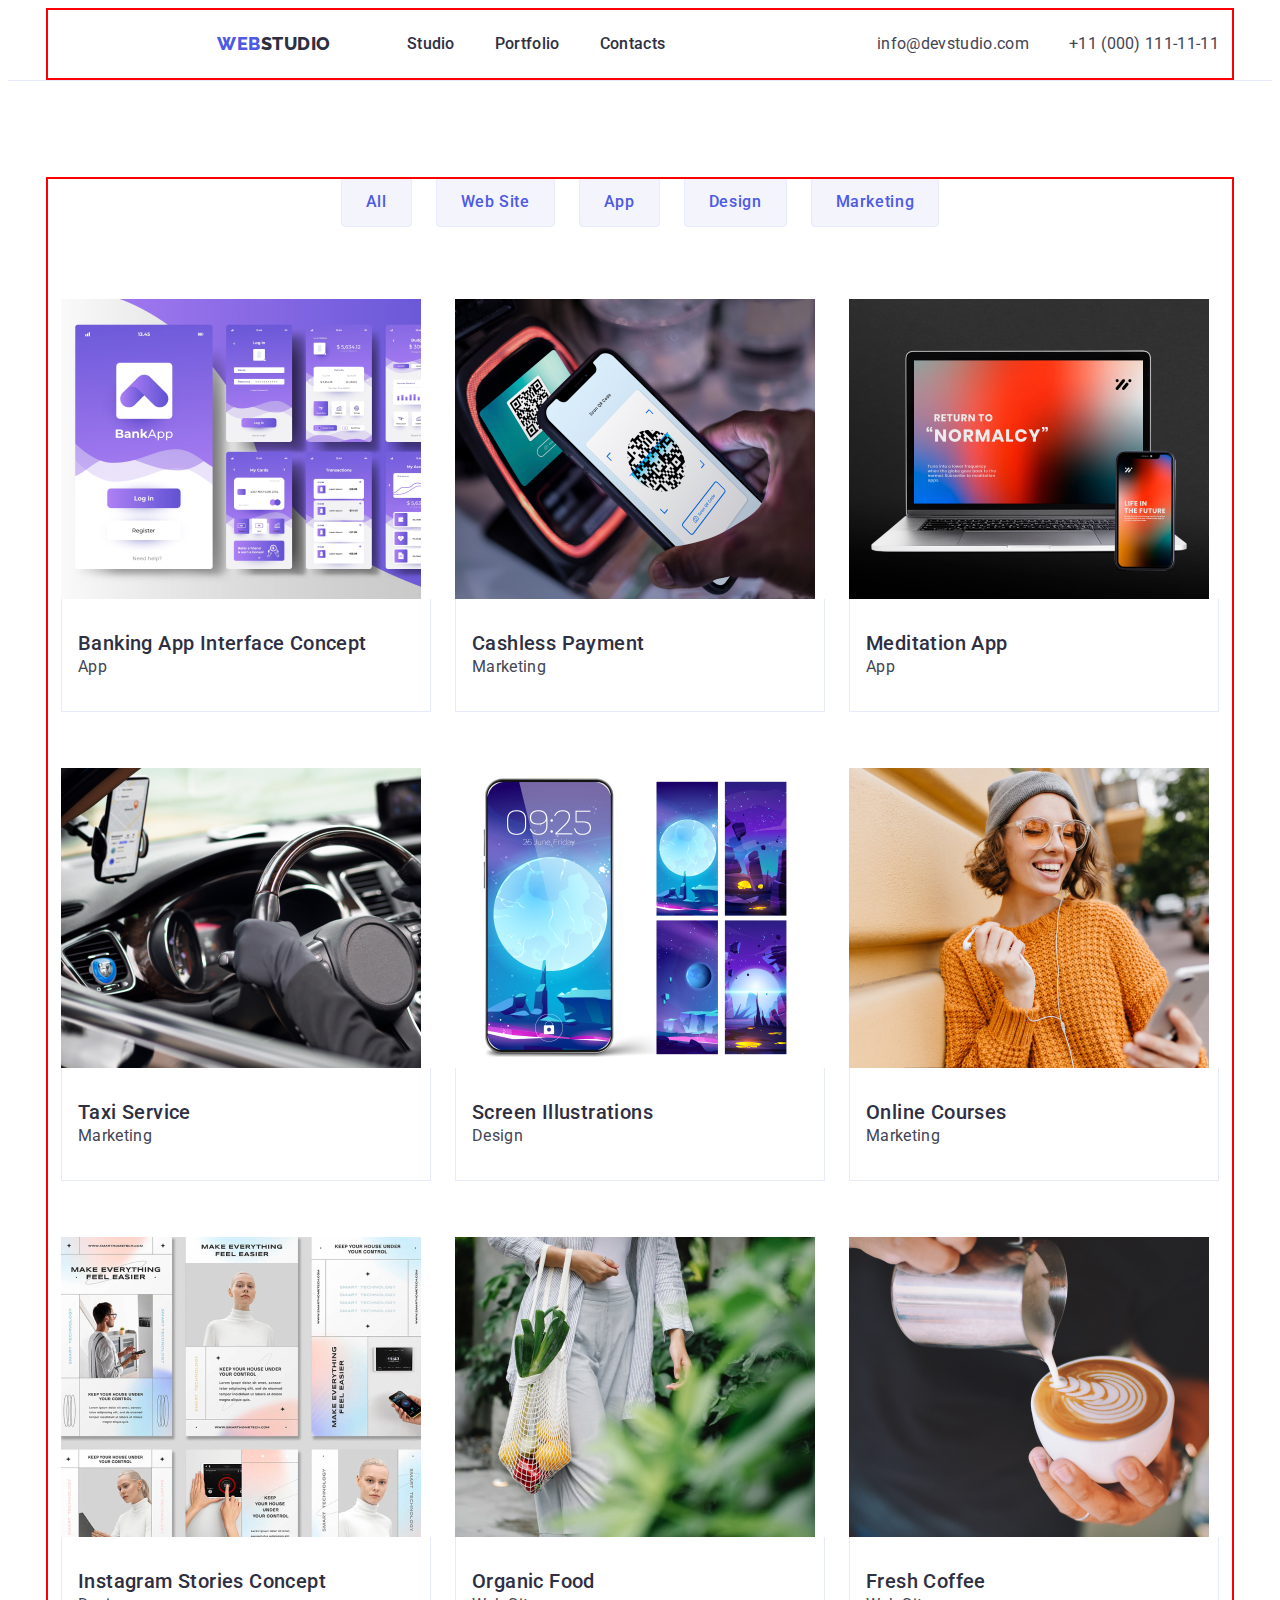
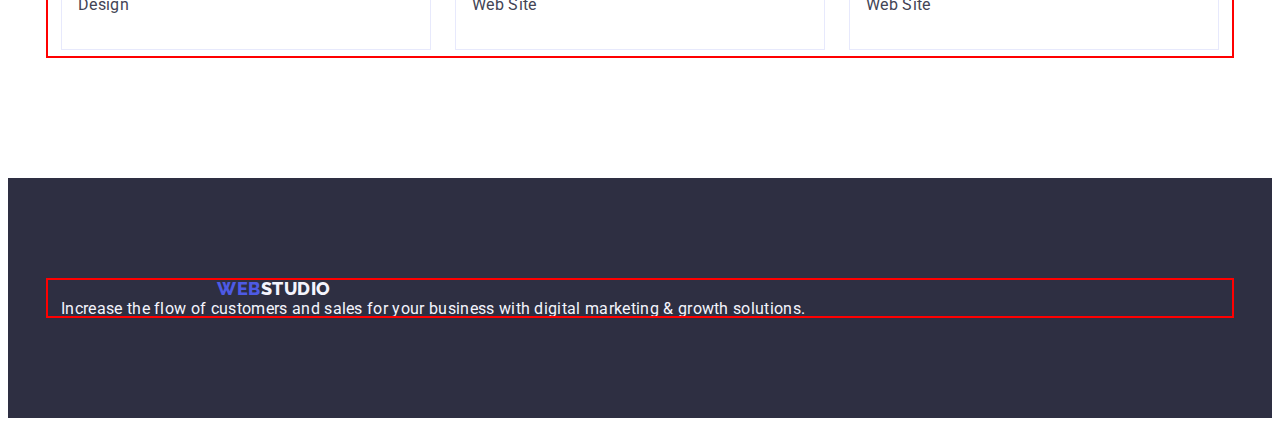
==== commit 69afc13a: "main" ====
--- a/portfolio.html
+++ b/portfolio.html
@@ -93,8 +93,10 @@
                   height="300"
                   alt="Banking App Interface Concept"
                 />
-                <h2 class="text-title">Banking App Interface Concept</h2>
-                <p class="text">App</p>
+                <div class="card-content">
+                  <h2 class="text-title">Banking App Interface Concept</h2>
+                  <p class="text">App</p>
+                </div>
               </a>
             </li>
             <li class="portfolio-list-item">
@@ -106,8 +108,10 @@
                   height="300"
                   alt="Cashless Payment"
                 />
-                <h2 class="text-title">Cashless Payment</h2>
-                <p class="text">Marketing</p>
+                <div class="card-content">
+                  <h2 class="text-title">Cashless Payment</h2>
+                  <p class="text">Marketing</p>
+                </div>
               </a>
             </li>
             <li class="portfolio-list-item">
@@ -119,8 +123,10 @@
                   height="300"
                   alt="Meditation App"
                 />
-                <h2 class="text-title">Meditation App</h2>
-                <p class="text">App</p>
+                <div class="card-content">
+                  <h2 class="text-title">Meditation App</h2>
+                  <p class="text">App</p>
+                </div>
               </a>
             </li>
             <li class="portfolio-list-item">
@@ -132,8 +138,10 @@
                   height="300"
                   alt="Taxi Service"
                 />
-                <h2 class="text-title">Taxi Service</h2>
-                <p class="text">Marketing</p>
+                <div class="card-content">
+                  <h2 class="text-title">Taxi Service</h2>
+                  <p class="text">Marketing</p>
+                </div>
               </a>
             </li>
             <li class="portfolio-list-item">
@@ -145,8 +153,10 @@
                   height="300"
                   alt="Screen Illustrations"
                 />
-                <h2 class="text-title">Screen Illustrations</h2>
-                <p class="text">Design</p>
+                <div class="card-content">
+                  <h2 class="text-title">Screen Illustrations</h2>
+                  <p class="text">Design</p>
+                </div>
               </a>
             </li>
             <li class="portfolio-list-item">
@@ -158,8 +168,10 @@
                   height="300"
                   alt="Online Courses"
                 />
-                <h2 class="text-title">Online Courses</h2>
-                <p class="text">Marketing</p>
+                <div class="card-content">
+                  <h2 class="text-title">Online Courses</h2>
+                  <p class="text">Marketing</p>
+                </div>
               </a>
             </li>
             <li class="portfolio-list-item">
@@ -171,8 +183,10 @@
                   height="300"
                   alt="Instagram Stories Concept"
                 />
-                <h2 class="text-title">Instagram Stories Concept</h2>
-                <p class="text">Design</p>
+                <div class="card-content">
+                  <h2 class="text-title">Instagram Stories Concept</h2>
+                  <p class="text">Design</p>
+                </div>
               </a>
             </li>
             <li class="portfolio-list-item">
@@ -184,8 +198,10 @@
                   height="300"
                   alt="Organic Food"
                 />
-                <h2 class="text-title">Organic Food</h2>
-                <p class="text">Web Site</p>
+                <div class="card-content">
+                  <h2 class="text-title">Organic Food</h2>
+                  <p class="text">Web Site</p>
+                </div>
               </a>
             </li>
             <li class="portfolio-list-item">
@@ -197,8 +213,10 @@
                   height="300"
                   alt="Fresh Coffee"
                 />
-                <h2 class="text-title">Fresh Coffee</h2>
-                <p class="text">Web Site</p>
+                <div class="card-content">
+                  <h2 class="text-title">Fresh Coffee</h2>
+                  <p class="text">Web Site</p>
+                </div>
               </a>
             </li>
           </ul>
--- a/css/styles.css
+++ b/css/styles.css
@@ -11,6 +11,7 @@
   --activ-cl: #404bbf;
   --hero-cl: #ffffff;
   --logo-cl: #4d5ae5;
+  --btn-cl:#e7e9fc;
 }
 /**
   |============================
@@ -92,12 +93,12 @@
   align-items: center;
 }
 
+
+
 .header-nav-list{
   display: flex;
   gap: 40px;
-  padding: 24px;
-}
-
+}
 
 
 
@@ -123,6 +124,7 @@
   line-height: 1.5;
   letter-spacing: 0.02em;
   color: var(--link-cl);
+  padding: 24px 0 ;
 }
 
 .header-link:hover,
@@ -155,7 +157,6 @@
 .header-container {
   display: flex;
   align-items: center;
-  border-bottom: 1px solid #e7e9fc;
 }
 
 /**
@@ -163,9 +164,17 @@
   | Hero
   |============================
 */
+ .hero-container{
+  display: flex;
+  align-items: center;
+ }
+
 
 .hero-section {
   background-color: var(--link-cl);
+  padding: 188px 0; 
+  display: flex;
+  align-items: center;
 }
 .hero-title {
   font-size: 56px;
@@ -173,6 +182,8 @@
   text-align: center;
   letter-spacing: 0.02em;
   color: var(--hero-cl);
+  max-width: 496px;
+
 }
 
 .hero-btn {
@@ -184,6 +195,11 @@
   letter-spacing: 0.04em;
   color: var(--hero-cl);
   cursor: pointer;
+  display: block;
+  min-width: 169px;
+  height: 56px;
+  border: none;
+  border-radius: 4px;
 }
 
 .address {
@@ -202,12 +218,28 @@
   | About
   |============================
 */
+
+.about-section{
+  padding: 120px 0; 
+}
+
+.about-list{
+  display: flex;
+  gap: 24px;
+}
+
+.about-list-item{
+  width: calc((100% - 72px) / 4);
+}
+
 .about-heading {
   font-weight: 500;
   font-size: 20px;
   line-height: 1.2;
   letter-spacing: 0.02em;
   color: var(--link-cl);
+  margin-bottom: 8px;
+  
 }
 .about-desc {
   line-height: 1.5;
@@ -218,6 +250,10 @@
   | Portfolio
   |============================
 */
+
+.portfolio-section{
+  padding-bottom: 120px;
+}
 
 .portfolio-title {
   font-size: 36px;
@@ -225,7 +261,18 @@
   text-align: center;
   text-transform: capitalize;
   color: var(--link-cl);
-}
+  margin-bottom: 72px;
+}
+
+.portfolio-list{
+  display: flex;
+  gap: 24px;
+}
+
+.portfolio-list-item{
+  width: calc((100% - 48px) / 3);
+}
+
 
 /**
   |============================
@@ -235,6 +282,8 @@
 
 .team {
   background: #f4f4fd;
+  padding: 120px 0;
+
 }
 .team-title {
   font-size: 36px;
@@ -243,21 +292,38 @@
   letter-spacing: 0.02em;
   text-transform: capitalize;
   color: var(--link-cl);
+  margin-bottom: 72px;
 }
 
 .team-list-item {
   background-color: #ffffff;
-}
+  width: calc((100% - 72px) / 4);
+  border-radius: 0px 0px 4px 4px;
+}
+
+.team-list{
+  display: flex;
+  gap: 24px;
+}
+
 .team-name {
   font-weight: 500;
   font-size: 20px;
   line-height: 1.2;
   letter-spacing: 0.02em;
   color: var(--link-cl);
+  text-align: center;
+  margin-bottom: 8px;
 }
 .team-desc {
   line-height: 1.5;
-}
+  text-align: center;
+}
+
+.card-content{
+  padding: 32px 16px;
+}
+
 
 /**
   |============================
@@ -267,17 +333,35 @@
 .footer {
   color: var(--web-logo-light);
   background-color: var(--link-cl);
+  padding: 100px 0;
 }
 
 .footer-logo {
   color: var(--web-logo-light);
-}
+
+}
+
+
+
+
 
 /**
   |============================
   | Portfolio section
   |============================
 */
+
+.filter-section{
+  padding: 96px 0 120px;
+}
+
+.button-list{
+  display: flex;
+  justify-content: center;
+  gap: 24px;
+  margin-bottom: 72px
+}
+
 
 .filter-btn {
   font-family: var(--primary-font);
@@ -288,12 +372,16 @@
   color: var(--logo-cl);
   background-color: var(--web-logo-light);
   cursor: pointer;
+  padding: 12px 24px;
+  border: 1px solid var(--btn-cl);
+  border-radius: 4px;
 }
 
 .filter-btn:hover,
 .filter-btn:focus {
   color: var(--background-cl);
   background-color: var(--activ-cl);
+  border: 1px solid transparent;
 }
 
 .text-title {
@@ -308,3 +396,18 @@
   line-height: 1.5;
   color: var(--main-tx-cl);
 }
+
+
+.portfolio-list{
+  flex-wrap: wrap;
+  column-gap: 24px;
+  row-gap: 48px;
+} 
+
+
+.card-content{
+  padding: 32px 16px;
+  border: 1px solid #e7e9fc;
+  border-top: none;
+  margin-bottom: 8px
+}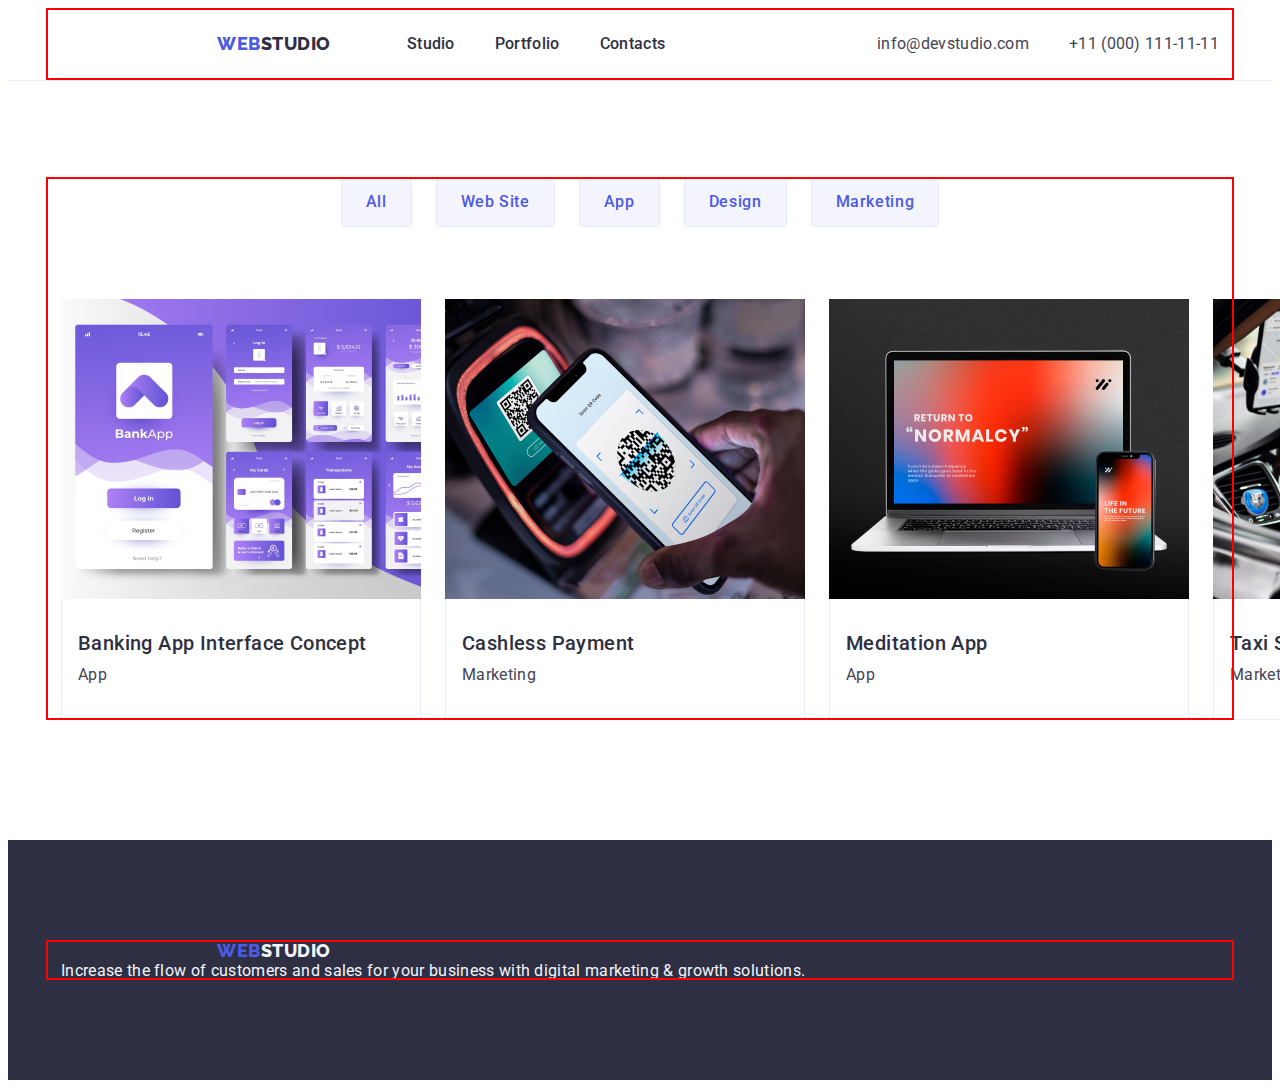
==== commit ea02a52c: "done" ====
--- a/portfolio.html
+++ b/portfolio.html
@@ -84,7 +84,7 @@
             </li>
           </ul>
           <ul class="portfolio-list list">
-            <li class="portfolio-list-item">
+            <li class="list-portfolio">
               <a class="portfolio-item link" href="">
                 <img
                   class="portfolio-img"
--- a/css/styles.css
+++ b/css/styles.css
@@ -334,6 +334,7 @@
   color: var(--web-logo-light);
   background-color: var(--link-cl);
   padding: 100px 0;
+  display: flex;
 }
 
 .footer-logo {
@@ -390,6 +391,7 @@
   line-height: 1.2;
   letter-spacing: 0.02em;
   color: var(--link-cl);
+  margin-bottom: 8px;
 }
 
 .text {
@@ -398,7 +400,7 @@
 }
 
 
-.portfolio-list{
+.list-portfolio{
   flex-wrap: wrap;
   column-gap: 24px;
   row-gap: 48px;
@@ -409,5 +411,5 @@
   padding: 32px 16px;
   border: 1px solid #e7e9fc;
   border-top: none;
-  margin-bottom: 8px
+
 }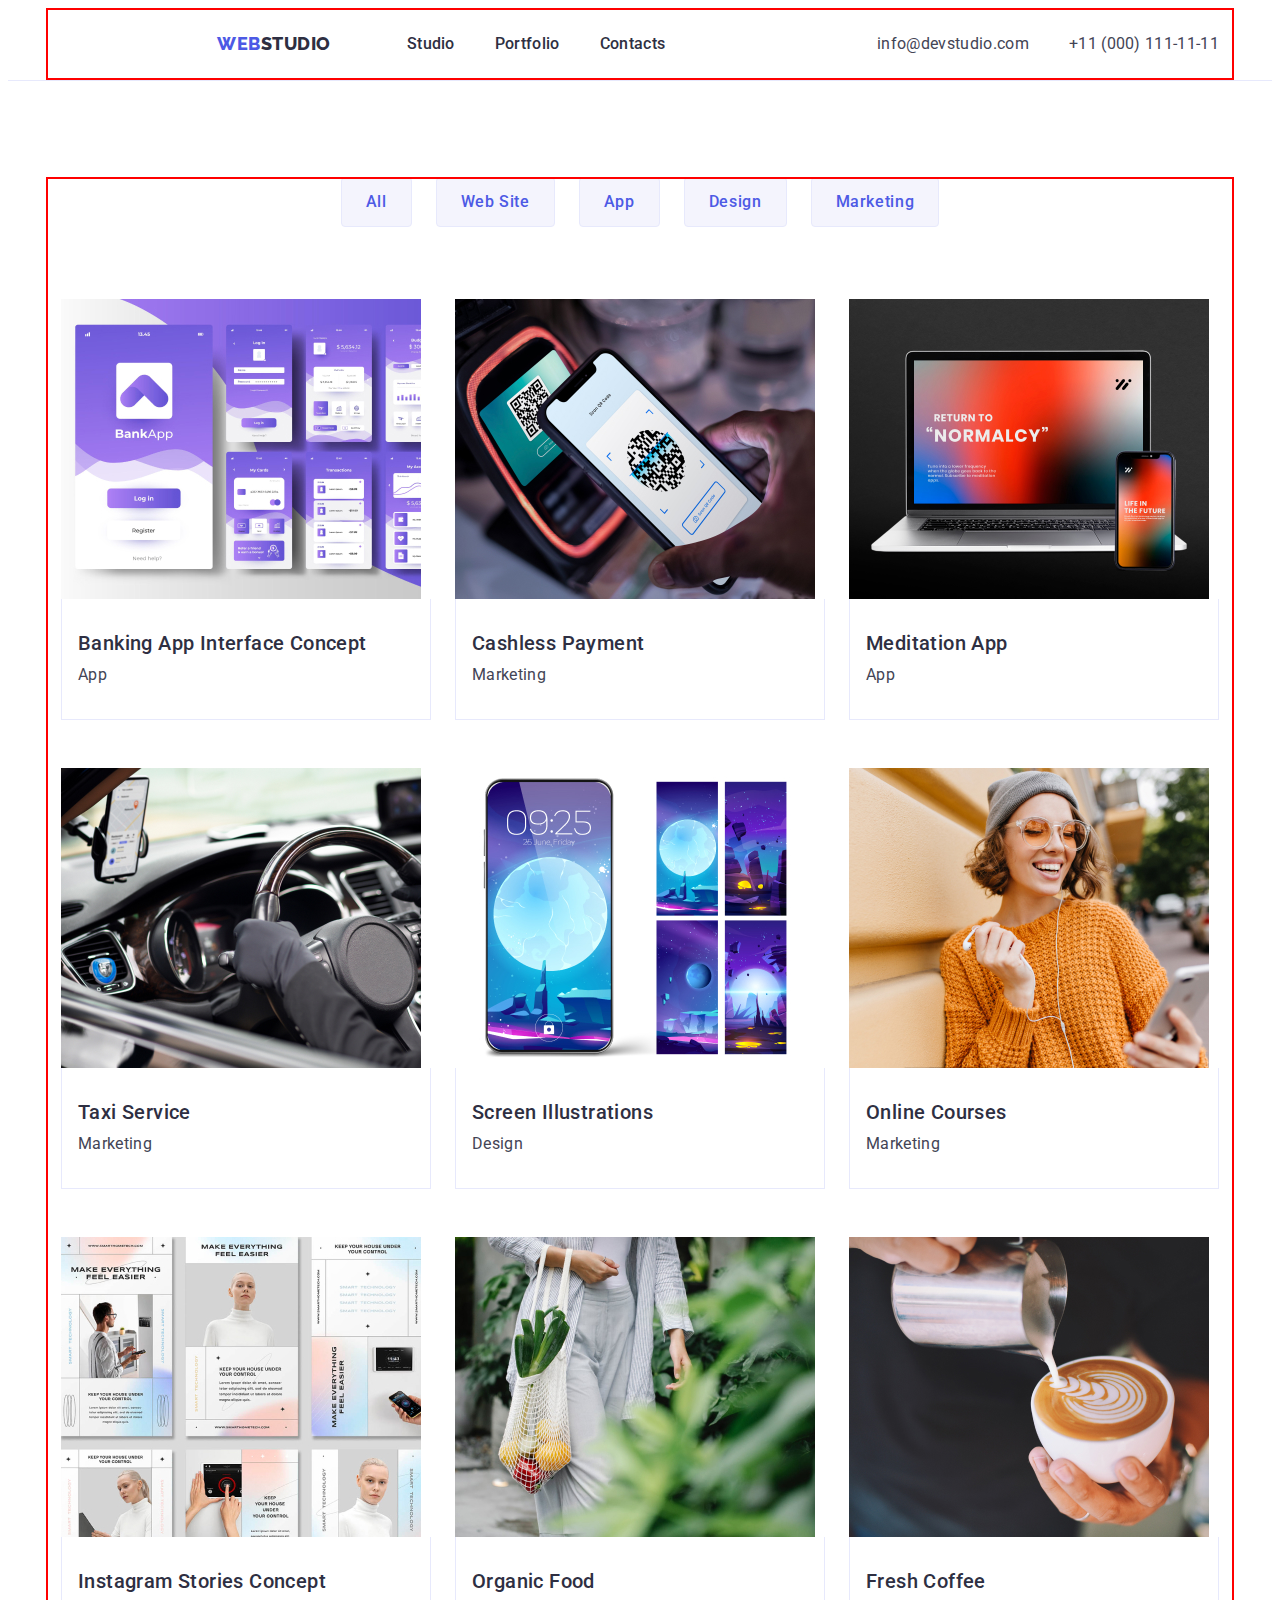
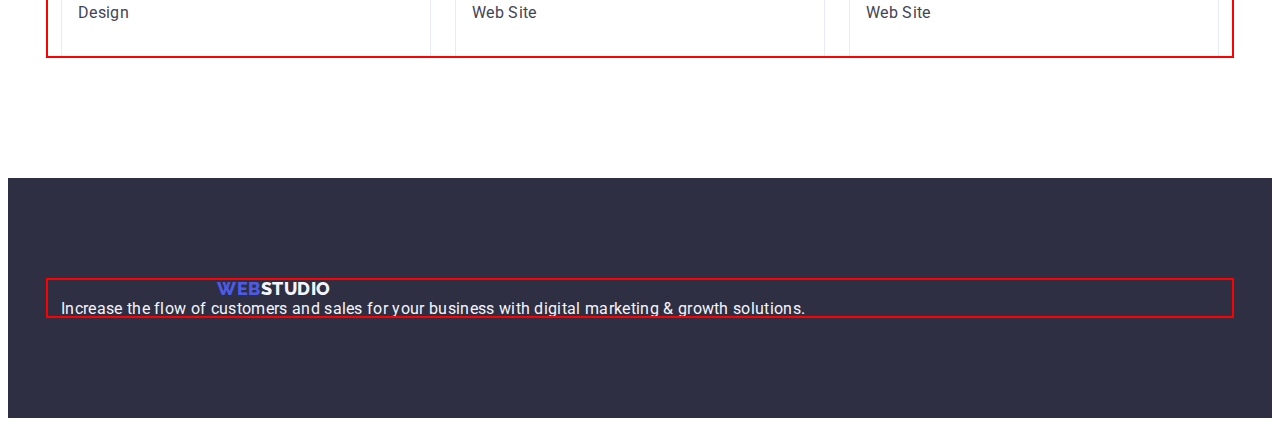
==== commit 35191121: "done" ====
--- a/portfolio.html
+++ b/portfolio.html
@@ -83,8 +83,8 @@
               <button type="button" class="filter-btn">Marketing</button>
             </li>
           </ul>
-          <ul class="portfolio-list list">
-            <li class="list-portfolio">
+          <ul class="list-portfolio list">
+            <li class="portfolio-list-item">
               <a class="portfolio-item link" href="">
                 <img
                   class="portfolio-img"
--- a/css/styles.css
+++ b/css/styles.css
@@ -334,7 +334,6 @@
   color: var(--web-logo-light);
   background-color: var(--link-cl);
   padding: 100px 0;
-  display: flex;
 }
 
 .footer-logo {
@@ -354,6 +353,7 @@
 
 .filter-section{
   padding: 96px 0 120px;
+  display: block;
 }
 
 .button-list{
@@ -401,6 +401,7 @@
 
 
 .list-portfolio{
+  display: flex;
   flex-wrap: wrap;
   column-gap: 24px;
   row-gap: 48px;
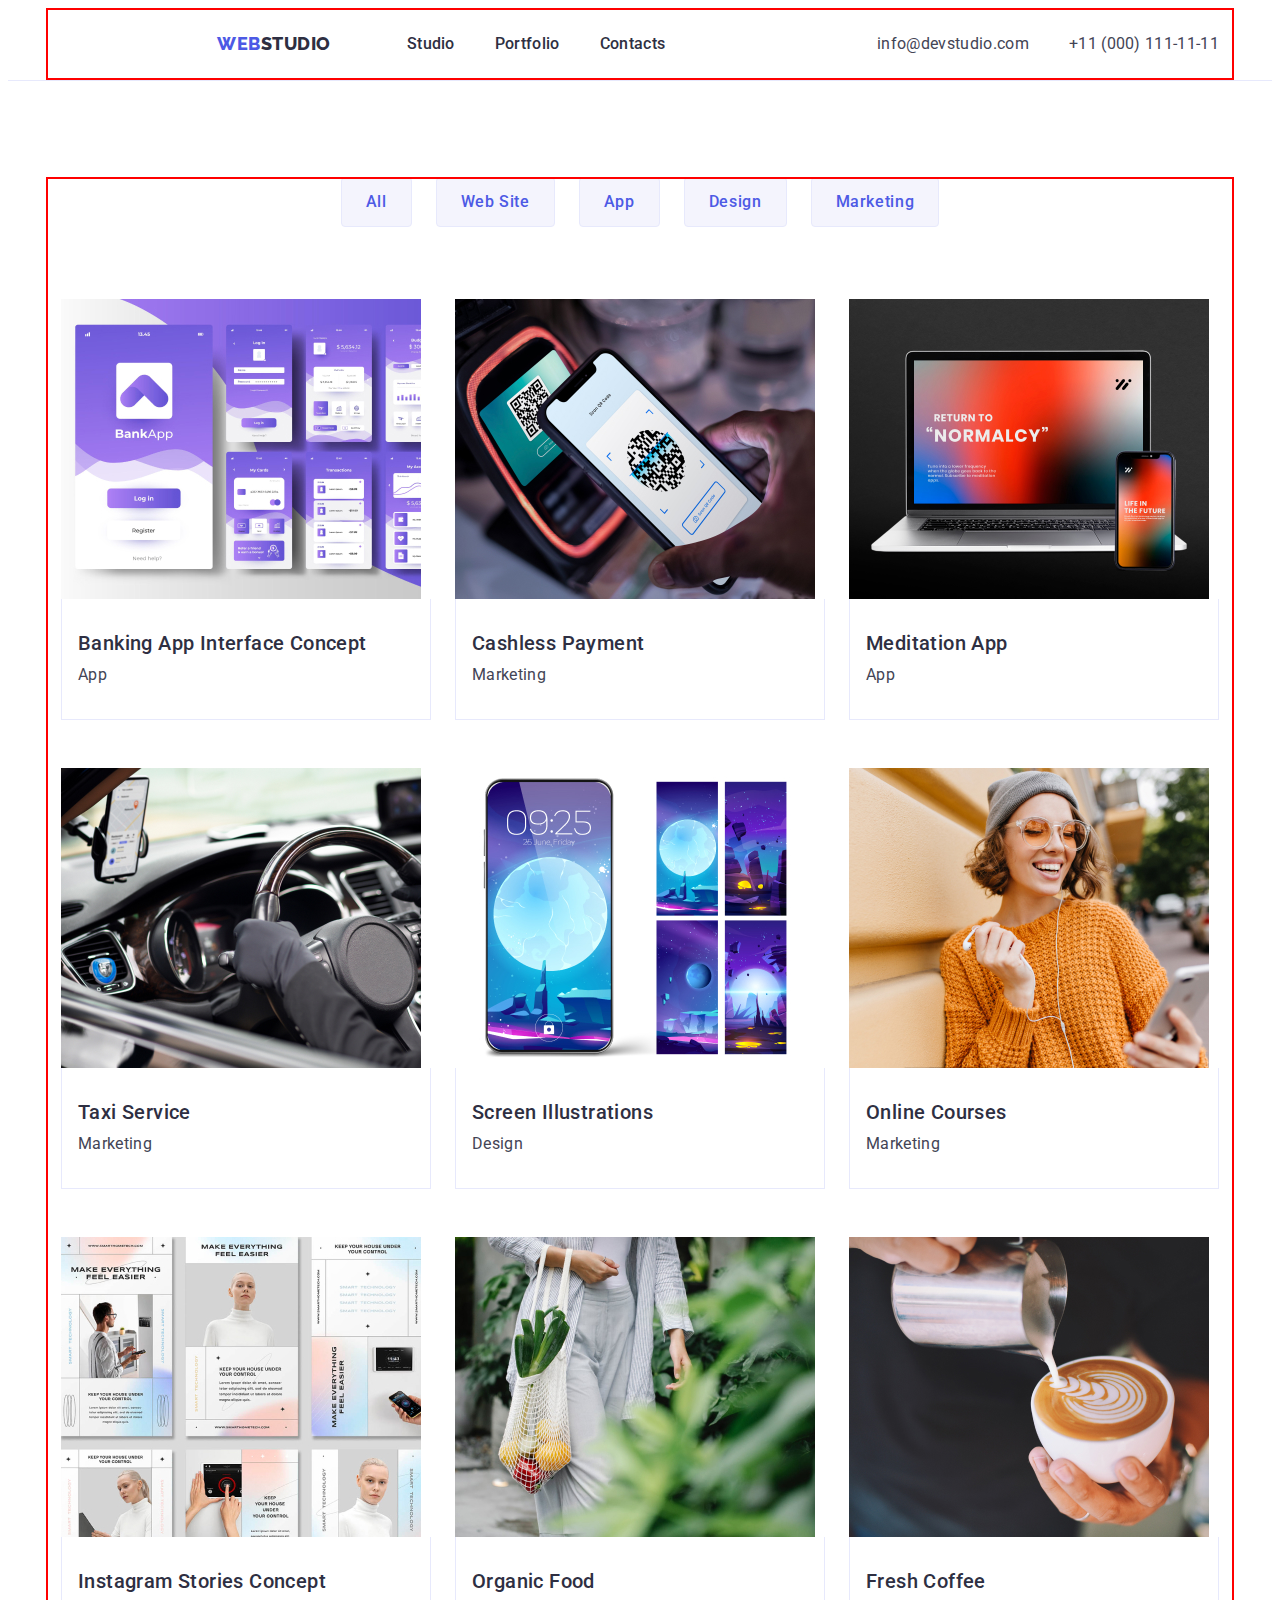
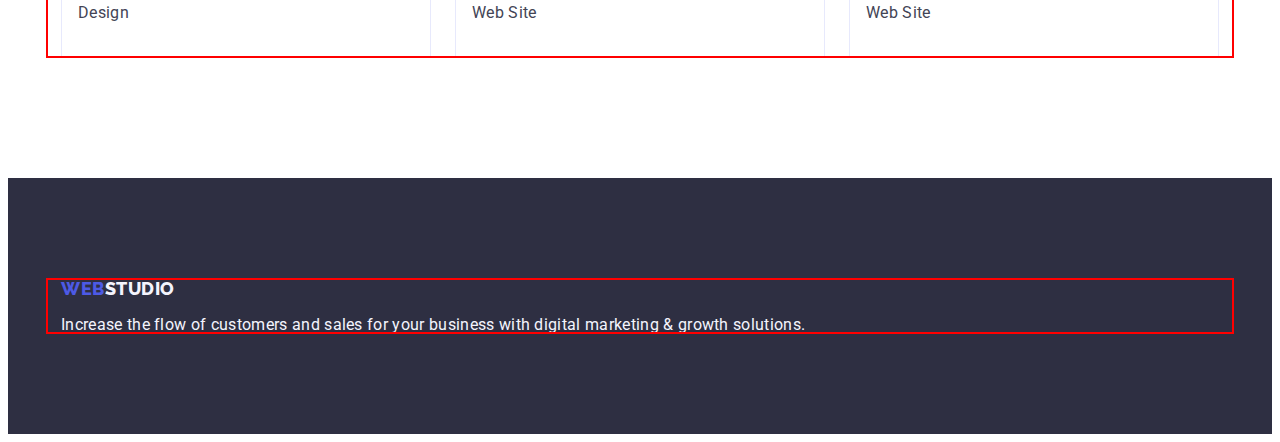
==== commit 7614077a: "update" ====
--- a/portfolio.html
+++ b/portfolio.html
@@ -226,7 +226,7 @@
     <!-- footer -->
     <footer class="footer">
       <div class="container">
-        <a class="logo-link link" href="./index.html"
+        <a class="flogo-link link" href="./index.html"
           >Web<span class="footer-logo">Studio</span></a
         >
         <p class="footer-desc">
--- a/css/styles.css
+++ b/css/styles.css
@@ -11,7 +11,7 @@
   --activ-cl: #404bbf;
   --hero-cl: #ffffff;
   --logo-cl: #4d5ae5;
-  --btn-cl:#e7e9fc;
+  --btn-cl: #e7e9fc;
 }
 /**
   |============================
@@ -84,7 +84,7 @@
   margin-right: 76px;
 }
 
-.header-top{
+.header-top {
   border-bottom: 1px solid #e7e9fc;
 }
 
@@ -93,15 +93,10 @@
   align-items: center;
 }
 
-
-
-.header-nav-list{
+.header-nav-list {
   display: flex;
   gap: 40px;
 }
-
-
-
 
 .web-logo {
   font-family: "Raleway";
@@ -124,7 +119,7 @@
   line-height: 1.5;
   letter-spacing: 0.02em;
   color: var(--link-cl);
-  padding: 24px 0 ;
+  padding: 24px 0;
 }
 
 .header-link:hover,
@@ -139,11 +134,10 @@
   margin-left: auto;
 }
 
-.header-address-list{
+.header-address-list {
   display: flex;
   gap: 40px;
-} 
-
+}
 
 .header-address > .header-link {
   color: var(--address-cl);
@@ -164,15 +158,14 @@
   | Hero
   |============================
 */
- .hero-container{
-  display: flex;
-  align-items: center;
- }
-
+.hero-container {
+  display: flex;
+  align-items: center;
+}
 
 .hero-section {
   background-color: var(--link-cl);
-  padding: 188px 0; 
+  padding: 188px 0;
   display: flex;
   align-items: center;
 }
@@ -183,7 +176,6 @@
   letter-spacing: 0.02em;
   color: var(--hero-cl);
   max-width: 496px;
-
 }
 
 .hero-btn {
@@ -219,16 +211,16 @@
   |============================
 */
 
-.about-section{
-  padding: 120px 0; 
-}
-
-.about-list{
+.about-section {
+  padding: 120px 0;
+}
+
+.about-list {
   display: flex;
   gap: 24px;
 }
 
-.about-list-item{
+.about-list-item {
   width: calc((100% - 72px) / 4);
 }
 
@@ -239,7 +231,6 @@
   letter-spacing: 0.02em;
   color: var(--link-cl);
   margin-bottom: 8px;
-  
 }
 .about-desc {
   line-height: 1.5;
@@ -251,7 +242,7 @@
   |============================
 */
 
-.portfolio-section{
+.portfolio-section {
   padding-bottom: 120px;
 }
 
@@ -264,15 +255,14 @@
   margin-bottom: 72px;
 }
 
-.portfolio-list{
+.portfolio-list {
   display: flex;
   gap: 24px;
 }
 
-.portfolio-list-item{
+.portfolio-list-item {
   width: calc((100% - 48px) / 3);
 }
-
 
 /**
   |============================
@@ -283,7 +273,6 @@
 .team {
   background: #f4f4fd;
   padding: 120px 0;
-
 }
 .team-title {
   font-size: 36px;
@@ -301,7 +290,7 @@
   border-radius: 0px 0px 4px 4px;
 }
 
-.team-list{
+.team-list {
   display: flex;
   gap: 24px;
 }
@@ -320,10 +309,9 @@
   text-align: center;
 }
 
-.card-content{
+.card-content {
   padding: 32px 16px;
 }
-
 
 /**
   |============================
@@ -338,11 +326,20 @@
 
 .footer-logo {
   color: var(--web-logo-light);
-
-}
-
-
-
+}
+
+.flogo-link{
+    font-family: var(--second-font);
+    font-style: normal;
+    font-weight: 800;
+    font-size: 18px;
+    line-height: 1.17;
+    display: inline-block;
+    letter-spacing: 0.03em;
+    text-transform: uppercase;
+    color: var(--logo-cl);
+    margin-bottom: 16px;
+}
 
 
 /**
@@ -351,18 +348,17 @@
   |============================
 */
 
-.filter-section{
+.filter-section {
   padding: 96px 0 120px;
   display: block;
 }
 
-.button-list{
+.button-list {
   display: flex;
   justify-content: center;
   gap: 24px;
-  margin-bottom: 72px
-}
-
+  margin-bottom: 72px;
+}
 
 .filter-btn {
   font-family: var(--primary-font);
@@ -399,18 +395,15 @@
   color: var(--main-tx-cl);
 }
 
-
-.list-portfolio{
+.list-portfolio {
   display: flex;
   flex-wrap: wrap;
   column-gap: 24px;
   row-gap: 48px;
-} 
-
-
-.card-content{
+}
+
+.card-content {
   padding: 32px 16px;
   border: 1px solid #e7e9fc;
   border-top: none;
-
-}+}
